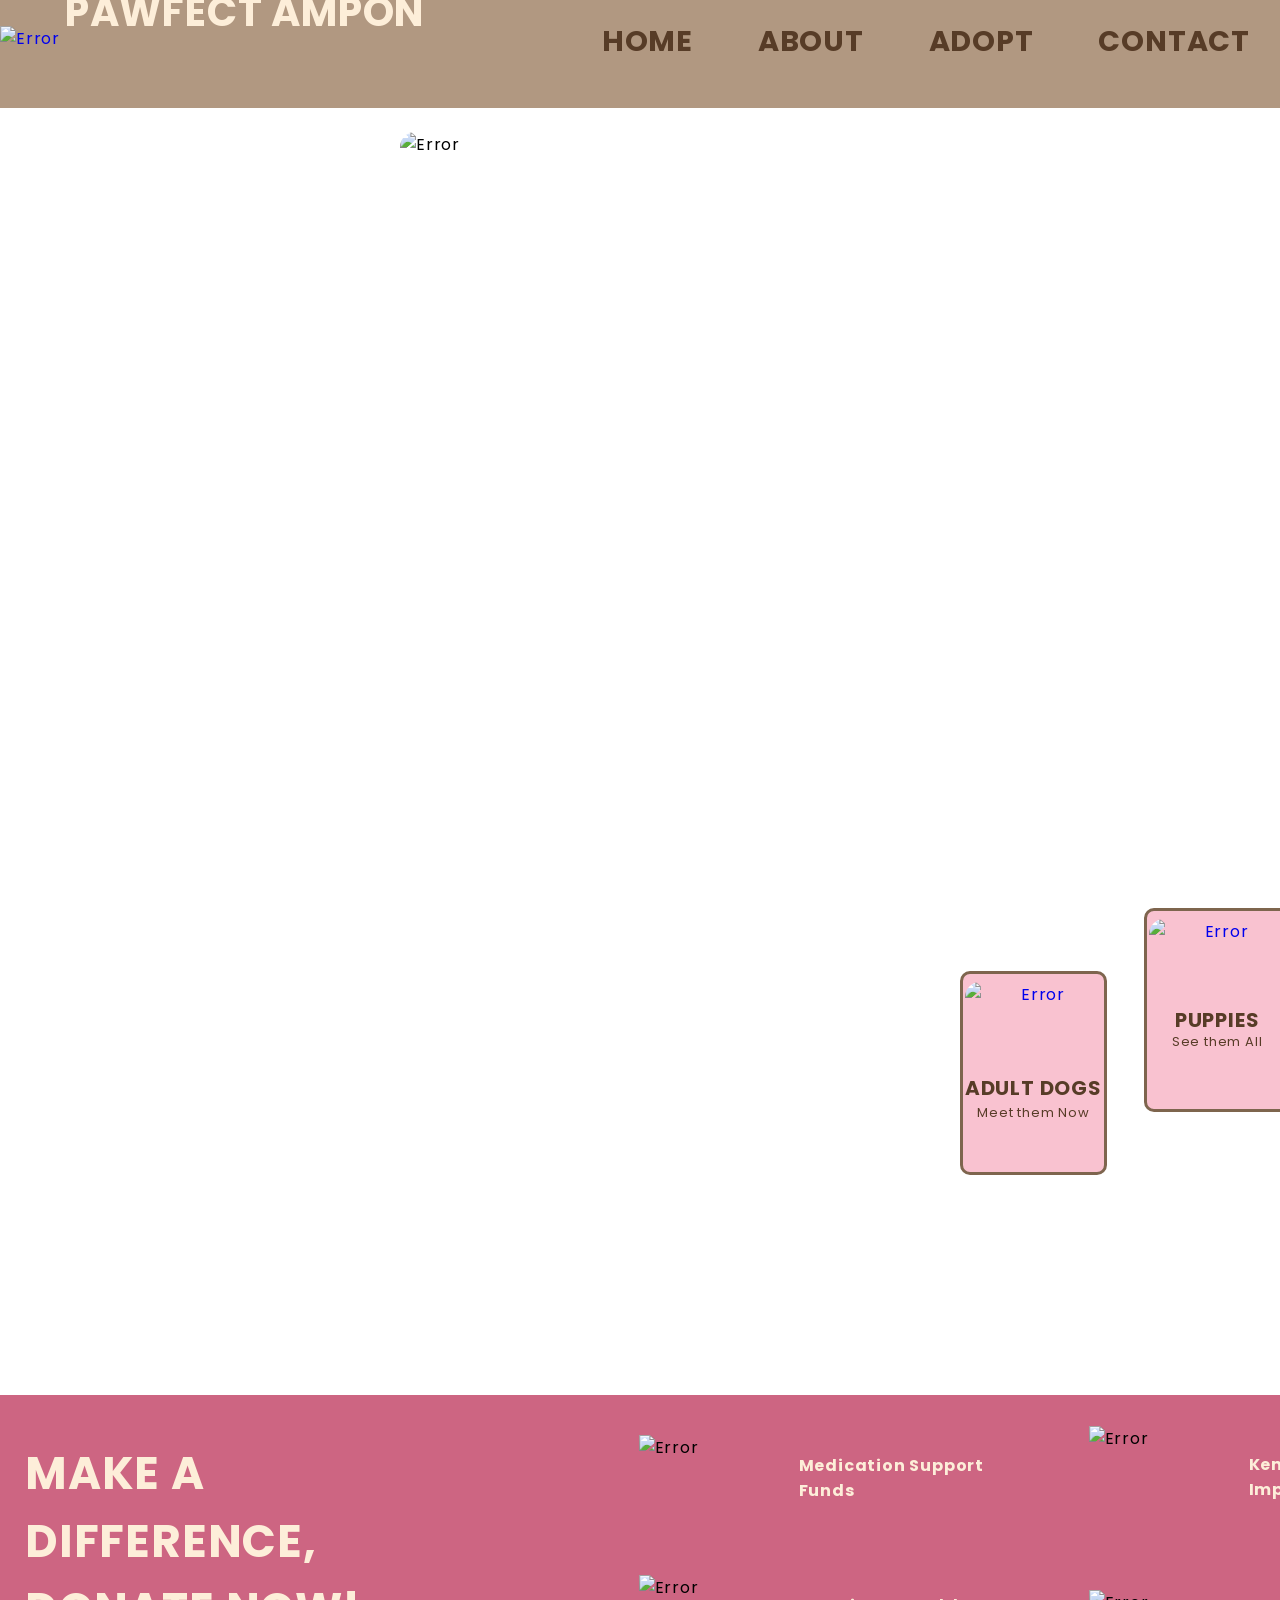
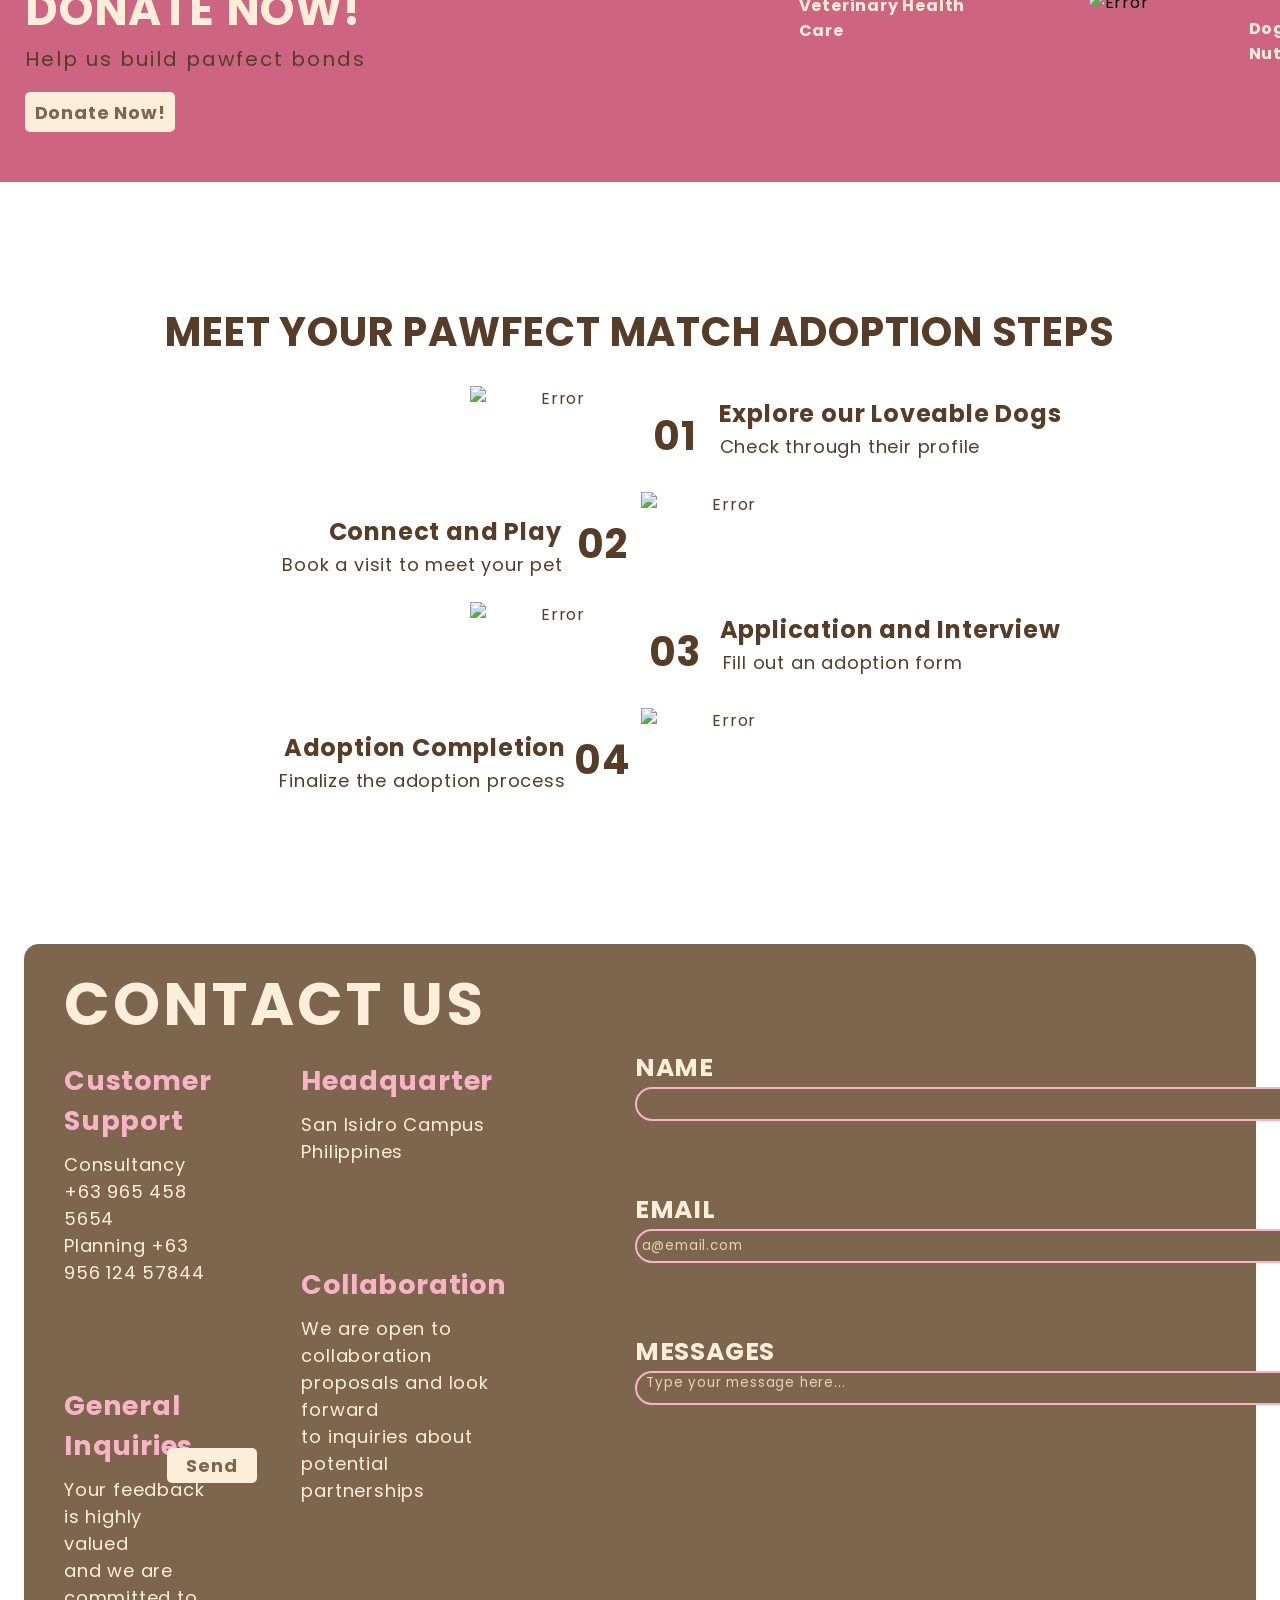
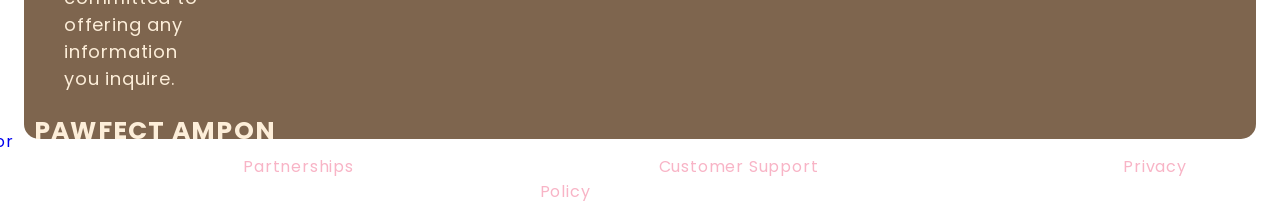
==== index.html @ 4a147b2e "Update and rename home.html to index.html" ====
<!DOCTYPE html>
<html lang="en">
<head>
    <meta charset="UTF-8">
    <meta name="viewport" content="width=device-width, initial-scale=1.0">
    <title>Pawfect Ampon</title>
    <link rel="stylesheet" href="styles.css">
    <link rel="preconnect" href="https://fonts.googleapis.com">
    <link rel="preconnect" href="https://fonts.gstatic.com" crossorigin>
    <link href="https://fonts.googleapis.com/css2?family=Poppins:ital,wght@0,100;0,200;0,300;0,400;0,500;0,600;0,700;0,800;0,900;1,100;1,200;1,300;1,400;1,500;1,600;1,700;1,800;1,900&display=swap" rel="stylesheet">
</head>
    <body>
        <header id="header">
            <a href="#header">
                <img src="logo.png" width="110px" height="60px" alt="Error" alt="Website Logo">
                <h1>PAWFECT AMPON</h1>
              </a>
            <nav>
                <a href="#header" class="nhome">HOME</a>
                <a href="about.html" class="nabout">ABOUT</a>
                <a href="adopt.html" class="nadopt">ADOPT</a>
                <div class="dropdown-content" id="dropdownAdoptMenu">
                    <a href="adopt.html#header" class="a-adult">Adult Dogs</a>
                    <hr>
                    <a href="adopt.html#puppies" class="a-puppies">Puppies</a>
                </div>
                <a href="#contact" class="ncon">CONTACT</a>
            </nav>
        </header>
        <main>
            <section class="home" id="home">
                <img src="2 pup.jpg" width="1050vw" height="600vh" alt="Error">
                <div class="discover">
                    <img src="bone-removebg-preview.png" width="110px" height="70px" alt="Error">
                    <p class="top"> Discover your <br> pawfect companion!</p>
                    <p class="mid">SAY HELLO <br> TO OUR ADORABLE <br> PAWFECT RESIDENTS!</p>
                    <button onclick="document.getElementById('dropdownMenu').classList.toggle('show')">ADOPT NOW!</button>
                    <div class="dropdown-content" id="dropdownMenu">
                        <a href="adopt.html#header" class="a-adult">Adult Dogs</a>
                        <hr>
                        <a href="adopt.html#puppies" class="a-puppies">Puppies</a>
                    </div>
                </div>
                <div class="hoptions">
                    <a href="adopt.html#header">
                    <div class="option1">
                            <img src="2-removebg-preview.png" width="140px" height="90px" alt="Error">
                            <p class="title">ADULT DOGS</p>
                            <p class="desc">Meet them Now</p>
                        </a>
                        
                    </div>
                    <a href="adopt.html#puppies">
                        <div class="option2">
                            <img src="3-removebg-preview.png" width="140px" height="90px" alt="Error">
                            <p class="title">PUPPIES</p>
                            <p class="desc">See them All</p>
                        </div>
                    </a>
                </div>
                <div class="donations">
                    <div class="d-text">
                        <h1>MAKE A DIFFERENCE, <br> DONATE NOW!</h1>
                        <p>Help us build pawfect bonds</p>
                        <a href="donationForm.html">
                            <button>Donate Now!</button>
                        </a>
                    </div>
                    <div class="d-img">
                        <div class="med">
                            <img src="medicine.jpg" width="150vw" height="90vh" alt="Error">
                            <p>Medication Support <br> Funds</p>
                        </div>
                        <div class="vet">
                            <img src="vet.jpg" width="150vw" height="90vh" alt="Error">
                            <p>Veterinary Health <br> Care</p>
                        </div>
                        <div class="kennel">
                            <img src="kulongtalaga.jpg" width="150vw" height="90vh" alt="Error">
                            <p>Kennel Improvement</p>
                        </div>
                        <div class="dogfood">
                            <img src="dogfood.jpg" width="150vw" height="90vh" alt="Error">
                            <p>Dog Food Nutrition</p>
                        </div>
                        
                    </div>
                </div>
                <div class="steps">
                    <h1>MEET YOUR PAWFECT MATCH ADOPTION STEPS</h1>
                    <div class="step-1">
                        <img src="meet.jpg" width="170vw" height="110vh" alt="Error">
                        <h1>01</h1>
                        <h2>Explore our Loveable Dogs</h2>
                        <p>Check through their profile</p>
                    </div>
                    <div class="step-2">
                        <img src="care.jpg" width="170vw" height="110vh" alt="Error">
                        <h1>02</h1>
                        <h2>Connect and Play</h2>
                        <p>Book a visit to meet your pet</p>
                    </div>
                    <div class="step-3">
                        <img src="parent.jpg" width="170vw" height="110vh" alt="Error">
                        <h1>03</h1>
                        <h2>Application and Interview</h2>
                        <p>Fill out an adoption form</p>
                    </div>
                    <div class="step-4">
                        <img src="girl.jpg" width="170vw" height="110vh" alt="Error">
                        <h1>04</h1>
                        <h2>Adoption Completion</h2>
                        <p>Finalize the adoption process</p>
                    </div>
                </div>
                
            </section>
        </main>
        <section class="contacts">
            <h1>CONTACT US</h1>
            <div class="contact" id="contact">
                <div class="c-text">
                    <div class="column1">
                        <div class="c-support">
                            <h2>Customer Support</h2>
                            <p>Consultancy +63 965 458 5654
                                <br>
                                Planning +63 956 124 57844
                            </p>
                        </div>
                        <div class="g-inquiries">
                            <h2>General Inquiries</h2>
                            <p>Your feedback is highly valued <br> and  we are committed to <br> offering any information <br> you inquire.</p>
                        </div>
                    </div>
                    <div class="column2">
                        <div class="hq">
                            <h2>Headquarter</h2>
                            <p>San Isidro Campus <br> Philippines</p>
                        </div>
                        <div class="collab">
                            <h2>Collaboration</h2>
                            <p>We are open to collaboration <br> proposals and look forward <br> to inquiries about potential <br> partnerships</p>
                        </div>
                    </div>
                    
                </div>
                <div class="textbox" method="POST">
                    <form action="#header">
                        <input type="hidden" name="access_key" value="YOUR_ACCESS_KEY_HERE">
                        <label for="name">NAME</label>
                        <br>
                        <input type="text" size="67" id="name" maxlength="50">
                        <br>
                        <label for="email">EMAIL</label>
                        <br>
                        <input type="email" size="67" placeholder=" a@email.com" id="email">
                        <br>
                        <label for="messages">MESSAGES</label>
                        <br>
                        <textarea cols="70" id="messages" placeholder="  Type your message here..."></textarea>
                        <button onclick="alert('Thank you for submitting your response.')">Send</button>
                    </form>
                </div>
            </div>
            <footer>
                <a href="#header">
                    <img src="logo.png" width="110px" height="60px" alt="Error" alt="Error">
                    <h1>PAWFECT AMPON</h1>
                </a>
                <hr>
                <span>Partnerships</span>
                <span>Customer Support</span>
                <span>Privacy Policy</span>
            </footer>
        </section>
        <script src="script.js" type="text/javascript"></script>
    </body>
</html>
---- styles.css ----
*{
    margin: 0;
    padding: 0;
    font-family: 'Poppins', sans-serif;
    letter-spacing: .05rem;
}
body{
    background-image: url('bg.png');
    background-repeat: no-repeat;
    background-size: cover;
    background-attachment: fixed;
}
header {
    background-color: #B19881;
    width: 100%;
    height: 12vh;
    img{
        position: relative;
        margin-top: 15px;
    }
    img:hover{
        cursor: pointer;
    }
    h1{
        display: inline-block;
        position: relative;
        top: -18px;
        color: #FDEED9;
        font-weight: 700;

        font-size: 2.5rem;
    }
    a{
        text-decoration: none;
    }
    nav {
        float: right;
        margin-top: 20px;
        a{
            text-decoration: none;
            color: #573C27;
            font-weight: 700;
            padding: 0 30px;
           font-size: 1.8rem;
           &:hover{
            color: #f9e5ca;
            transition: .2s;

           } 
        }
    }
    &:hover a {
        cursor: pointer;
    }
}
.dropdown-content {
    display: none;
    position: absolute;
    background-color: #7E654E;
    color: #FDEED9;
    border-radius: 20px;
    z-index: 1;
    width: 190px;
    height: auto;
    text-align: center;
    right: 7%;
    transform: translateX(-50%);
    hr{
        border: 1px solid #FDEED9;
    }

}

nav .dropdown-content a {
    color: #FDEED9;
    padding: 8px 12px;
    text-decoration: none;
    display: block;
    font-weight: bold;
    font-size: 20px;
    
}

nav .dropdown-content .a-adult:hover {
    background-color: #B19881;
    border-top-left-radius: 20px;
    border-top-right-radius: 20px;
}
nav .dropdown-content .a-puppies:hover {
    background-color: #B19881;
    border-bottom-left-radius: 20px;
    border-bottom-right-radius: 20px;
} 

nav .show {
    display: block; /* Show the dropdown when the "show" class is added */
}
.discover{
    display: inline-block;
    position: relative;
    top: -9.5em;
    right: 60em;
    background-color: #f8b4c6;
    width: 23vw;
    height: 60vh;
    border-radius: 10px;
    border:2px solid #573C27;
    img{
        position: relative;
        top: 1%;
        left: 1.5%;
    }
    .top{
        text-align: justify;
        position: relative;
        left: 5em ;
        top: -3.5em;
        font-size: 20px;
        font-weight: bold;
        color: #573C27;
    }
    .mid{
        text-align: justify;
        position: relative;
        left: 1em;
        top: .3em;
        font-size: 25px;
        font-weight: bold;
        color: #FDEED9;
    }
    button{
        margin: 70px 0 0 25px;
        padding: 6px 20px;
        font-size: 15px;
        font-weight: bold;
        background-color: #B19881;
        box-shadow: 1px 4px #573C27;
        border-radius: 20px;
        border: none;
        color: #573C27;
        &:hover{
            cursor: pointer;
            color: #CD6582;
            background-color: #f9e5ca;
            box-shadow: 1px 4px #573C27;
            transition: .2s;

        }
    }

}
.discover .dropdown-content {
    display: none;
    position: absolute;
    background-color: #7E654E;
    color: #FDEED9;
    border-radius: 20px;
    z-index: 1;
    margin-top: 1.5%;
    width: 150px;
    height: auto;
    text-align: center;
    left: 28.3%; /* Center the dropdown relative to the button */
    transform: translateX(-50%);
    hr{
        border: 1px solid #FDEED9;
    }
}
.discover .dropdown-content a {
    color: #FDEED9;
    padding: 12px 16px;
    text-decoration: none;
    display: block;
    font-weight: bold;
}

.discover .dropdown-content .a-adult:hover {
    background-color: #B19881;
    border-top-left-radius: 20px;
    border-top-right-radius: 20px;
}
.discover .dropdown-content .a-puppies:hover {
    background-color: #B19881;
    border-bottom-left-radius: 20px;
    border-bottom-right-radius: 20px;
}

.discover .show {
    display: block;
}
.home{
    img{
        display: inline-block;
        position: relative;
        right: -400px;
        margin-top: 1.5em;
        border-radius: 15px;
    }
}
.hoptions{
    a {
        text-decoration: none;
    }
.option1{
    position: relative;
    display: inline-block;
    top: -20em;
    left: 60em;
    width: 11vw;
    height: 22vh;
    background-color: #f8b4c6cf;
    border: 3.2px solid #7E654E;
    border-radius: 10px;
    text-align: center;
    img{
        position: relative;
        top: -1em;
        left: .1em;
    }
    .title{
        color: #573C27;
        font-weight: 700;
        font-size: 20px;
        position: inherit;
        top: -1em;
        margin-top: -15px;
    }
    .desc{
        color: #573C27;
        font-size: 13px;
        position: inherit;
        top: -1.8em;
    }
}
.option2{
    position: relative;
    display: inline-block;
    top: -23em;
    left: 62em;
    width: 11vw;
    height: 22vh;
    background-color: #f8b4c6cf;
    border: 3.2px solid #7E654E;
    border-radius: 10px;
    text-align: center;
    img{
        position: relative;
        top: -1em;
        left: .1em;
    }
    .title{
        color: #573C27;
        font-weight: 700;
        font-size: 20px;
        position: inherit;
        top: -1em;
    }
    .desc{
        color: #573C27;
        font-size: 13px;
        position: inherit;
        top: -1.8em;
    }
}
.option1:hover,
    .option2:hover,
    .option1 img:hover,
    .option2 img:hover,
    .option1 .title:hover,
    .option2 .title:hover,
    .option1 .desc:hover,
    .option2 .desc:hover {
        transform: scale(1.1);
        transition: .5s;
        cursor: pointer;
    }
}

.donations{
    background-color: #CD6582;
    display: flex;
    margin-top: -100px;
    height: 43vh;
    column-gap: 10em;
    .d-text{
        margin: 45px 0px 0 25px;
        h1{
            font-size: 45px;
            color: #FDEED9;
        }
        p{
            font-size: 20px;
            color: #573C27;
            letter-spacing: .1em;
        }
    }
    button{
        margin-top: 1em;
        width: 150px;
        height: 40px;
        border-radius: 5px;
        border: none;
        background-color: #FDEED9;
        color: #7E654E;
        font-weight: bold;
        font-size: 18px;
        &:hover{
            color: #7E654E;
            cursor: pointer;
            width: 180px;
            transition: .3s ease-in-out;    
        }
    }
    .d-img{
        .med{
            img{
                border-radius: 0;
                position: relative  ;
                right: 1em;
                top: 1em;
            }
            p{
                position: relative;
                top: -3.5em;
                left: 9em;
                color: #FDEED9;
                font-weight: bold;
            }
           
        }
        .vet{
            margin-top: -24px;

            img{
                border-radius: 0;
                position: relative  ;
                right: 1em;
                top: 1em;
            }
            p{
                position: relative;
                top: -3.5em;
                left: 9em;
                color: #FDEED9;
                font-weight: bold;
            }
           
        }
        .kennel{
            margin: -313px 0 0 450px;
            img{
                border-radius: 0;
                position: relative  ;
                right: 1em;
                top: 1em;
            }
            p{
                position: relative;
                top: -3em;
                left: 9em;
                color: #FDEED9;
                font-weight: bold;
            }
           
        }
        .dogfood{
            margin: 0 0 0 450px;
            img{
                border-radius: 0;
                position: relative  ;
                right: 1em;
                top: 1em;
            }
            p{
                position: relative;
                top: -3em;
                left: 9em;
                color: #FDEED9;
                font-weight: bold;
            }
           
        }
    }
}
.steps{
    margin-top: 120px;
    text-align: center;
    display: flex;
    flex-direction: column;
    color: #573C27;
    h1{
        font-size: 40px;
    }
    .step-1{
        margin-left: 150px;

        img{
            position: relative;
            right: 10em;
            border-radius: 0;
        }
        h1{
            margin: -90px 0 0 -80px ;
        }
        h2{
            margin: -70px 0 0 350px ;
        }
        p{
            margin: 2px 0 0 270px ;
            font-size: 18px;
        }
        
    }.step-2{
        margin-left: 150px;

        img{
            position: relative;
            left: .7em;
            top: .5em;
            border-radius: 0;
        }
        h1{
            margin: -80px 225px 0 0 ;
        }
        h2{
            margin: -60px 540px 0 0 ;
        }
        p{
            margin: 2px 585px 0 0 ;
            font-size: 18px;
        }
    }
    .step-3{
        margin-left: 150px;

        img{
            position: relative;
            right: 10em;
            border-radius: 0;
        }
        h1{
            margin: -90px 0 0 -80px ;
        }
        h2{
            margin: -70px 0 0 350px ;
        }
        p{
            margin: 2px 0 0 255px ;
            font-size: 18px;
        }
        
    }.step-4{
        margin-left: 150px;

        img{
            position: relative;
            left: .7em;
            top: .5em;
            border-radius: 0;
        }
        h1{
            margin: -80px 225px 0 0 ;
        }
        h2{
            margin: -60px 580px 0 0 ;
        }
        p{
            margin: 2px 585px 0 0 ;
            font-size: 18px;
        }
    }

    
}
.contacts{
    margin: 150px auto 50px;
    width: 90vw;
    height: 85vh;
    background-color: #7E654E;
    border-radius: 15px;
    padding: 15px 40px;
    h1{
        color: #FDEED9;
        font-size: 60px;
        letter-spacing: .05em;

    }
    .contact{
        display: flex;
        column-gap: 8em;
    }
    .c-text{
        margin-top: 12px;
        display: flex;
        column-gap: 5em ;
        font-size: 18px;
        h2{
            color: #F8B4C6;
        }
        p{
            margin-top: 10px;
            color: #FDEED9;
        }
    }
    .g-inquiries, .collab{
        margin-top: 100px;
    }
    .textbox{
        input{
            height: 30px ; 
            border: 2px solid #F8B4C6;
            border-radius: 20px;
            background-color: #7E654E;
           margin-bottom: 70px;
           &:focus{
                border-color:2px solid #F8B4C6;
                outline: none; 
                background-color: #7E654E;
                color: #FDEED9;
           }
           &::placeholder {
            color: #FDEED9; 
            opacity: .8;  
          }
        }
        textarea{
            height: 30px ; 
            border: 2px solid #F8B4C6;
            border-radius: 20px;
            background-color: #7E654E;
            &:focus{
                border-color:2px solid #F8B4C6;
                outline: none; 
                background-color: #7E654E;
                color: #FDEED9;
           }
           &::placeholder {
            color: #FDEED9; 
            opacity: .8;  
          }
        }
        
        label{
            color: #FDEED9;
            font-weight: bold;
            font-size: 25px;
        }
        button{
            position: relative;
            top: 2em;
            right: 26em;
            width: 90px;
            height: 35px;
            border-radius: 5px;
            border: none;
            background-color: #FDEED9;
            color: #7E654E;
            font-weight: bold;
            font-size: 18px;
            &:hover{
                color: #FDEED9;
                background-color: #f6a4ba;
                transition: .2s;
                cursor: pointer;
            }

        }
    }
    footer{
        text-align: center;
        margin-top: 5px;
        img{
            position: relative;
            top: 2em;
            right:41em;
        }
        h1{
            margin: -10px 0 0 -970px;
            font-size: 25px;
        }
        hr{
            color: white;
            border: 2px solid white;
        }
        span{
            margin: 0 auto;
            padding: 0 150px;
            color: #F8B4C6;
        }
        a{
            text-decoration: none;
        }
    }
}
.habout{
    margin-top: 40px;
    width: 100%;
    height: 13vh;
    background-color: #7E654E;
    h1{
        text-align: center;
        color: #FDEED9;
        padding: .01em;
        font-size: 60px;
    }
    
}
.acontent{
    display: flex;
    gap: 2em;
    margin: 40px 20px;
    .vismis{
        display: flex;
        gap: 2em;
        text-align: center;
        color: #573C27;
        .mission{
            background-color: #f8b4c696;
            width: 20vw;
            height: 60vh;
            border-radius: 15px;
            margin-top: 180px;
            h1{
                font-size: 30px;
                margin: 90px 0 30px;
            }
            

        }
        .vision{
            background-color: #f8b4c696;
            width: 20vw;
            height: 60vh;
            border-radius: 15px;
            margin-top: 40px;
            h1{
                font-size: 30px;
                margin: 70px 0 30px;
            }
        }

    }
    .proj{
        background-color: #B19881;
        width: 80vw;
        height: 80vh;
        padding: 30px;
        text-align: justify;
        border-radius: 15px;
        hr{
            background-color: #FDEED9;
            height: 6px;
            margin: 40px auto 0;
            border: none;
            color: #FDEED9;
        }
        .pictures{
            margin: 20px auto;
            img{
                margin: 0 22px;
                border-radius: 100px;
            }
        }
        .names{
            display: flex;
            font-size: 13px;
            text-align: center;
            justify-content: center;
            gap: 3em;
            margin: -20px 0;
            color: #573C27;
        }
    }

}




.adult-section{
    margin: 40px 65px;
    display: flex;
    gap: 18em;
    color: #573C27;
    .adult-left{
        h1{
            font-variant: small-caps;
            font-size: 45px;
        }
        a{
            text-decoration: none;
        }
        button{
        margin: 20px 0 0 ;
        padding: 6px 20px;
        font-size: 15px;
        font-weight: bold;
        background-color: #B19881;
        border: 2px solid #573C27;
        border-radius: 20px;
        color: #573C27;
        &:hover{
            cursor: pointer;
            color: #CD6582;
            background-color: #FDEED9;
            border: 2px solid #CD6582;
            transition: .2s;
        }
        }
    }
    .adult-right{
        .coco{
            h2{
                margin: -100px 0 0 120px;
            }
            p{
                margin: -5px 0 0 120px;
                font-size: 14px;
            }
        }
        .popoy{
            img{
                margin-top: 80px;
            }
            h2{
                margin: -100px 0 0 120px;
            }
            p{
                margin: -5px 0 0 120px;
                font-size: 14px;
            }
        }
        .cleo{
            img{
                margin-top: 80px;
            }
            h2{
                margin: -100px 0 0 120px;
            }
            p{
                margin: -5px 0 0 120px;
                font-size: 14px;
            }
        }
        .bella{
            img{
                margin-top: 60px;
            }
            h2{
                margin: -100px 0 0 120px;
            }
            p{
                margin: -5px 0 0 120px;
                font-size: 14px;
            }
        }
    }
    .prices h2{
        margin: 0 0 113px -100px;
    }
}
.puppies-section{
    margin: 100px 65px 50px;
    display: flex;
    gap: 17em;
    color: #573C27;
    .adult-left{
        h1{
            font-variant: small-caps;
            font-size: 45px;
        }
        button{
        margin: 20px 0 0 ;
        padding: 6px 20px;
        font-size: 15px;
        font-weight: bold;
        background-color: #B19881;
        border: 2px solid #573C27;
        border-radius: 20px;
        color: #573C27;
        &:hover{
            cursor: pointer;
            color: #CD6582;
            background-color: #FDEED9;
            border: 2px solid #CD6582;
            transition: .2s;
        }
        }
    }
    .adult-right{
        .twinkle{
            h2{
                margin: -100px 0 0 120px;
            }
            p{
                margin: -5px 0 0 120px;
                font-size: 14px;
            }
        }
        .snow{
            img{
                margin-top: 80px;
            }
            h2{
                margin: -100px 0 0 120px;
            }
            p{
                margin: -5px 0 0 120px;
                font-size: 14px;
            }
        }
        .mochi{
            img{
                margin-top: 80px;
            }
            h2{
                margin: -100px 0 0 120px;
            }
            p{
                margin: -5px 0 0 120px;
                font-size: 14px;
            }
        }
        .oreo{
            img{
                margin-top: 80px;
            }
            h2{
                margin: -100px 0 0 120px;
            }
            p{
                margin: -5px 0 0 120px;
                font-size: 14px;
            }
        }
    }
    .prices h2{
        margin: 0 0 113px -100px;
    }
}

 .aform-container{
    margin: 50px auto;
    background-color: #7e654ea0;
    width: 80%;
    height: 90vh;
    border-radius: 18px;
    h1{
        font-size: 45px;
        text-align: center;
        padding-top: 25px;
        color: #FDEED9;
        letter-spacing: .1em;
    }
}
.aform-container {
    form {
        margin: 0 auto;
      color: #FDEED9;
      display: flex;
      padding: 0 50px;
      gap: 8em;
    }
    label {
      font-weight: bold;
    }
    .minus-label {
      margin-left: 10px;
    }
    input, select {
      border: 1px solid #FDEED9;
      background-color: #7e654ea0;
      color: #FDEED9;
    }
    textarea{
        border: 1px solid #FDEED9;
      background-color: #7e654ea0;
      color: #FDEED9;
      height: auto;
    }
    input:focus,
    textarea:focus {
      border: 1px solid #FDEED9;
      outline: none;
    }
    input::placeholder {
      color: #FDEED9;
    }
    input,
    select {
      margin-bottom: 20px;
    }
    .radio-group {
      display: flex;
      align-items: center;
      margin-bottom: 10px;
    }
    .radio-group input[type="radio"] {
        appearance: none; /* Removes the default browser style */
        width: 15px;
        height: 15px;
        border: 2px solid #FDEED9; /* Default border color */
        border-radius: 50%; /* Makes the radio button circular */
        outline: none;
        cursor: pointer;
        transition: border-color 0.3s, background-color 0.3s;
      }
      
      .radio-group input[type="radio"]:checked {
        border-color: #7E654E; /* Changes the border color when clicked */
        background-color: #FDEED9; /* Changes background color when clicked */
      }
    
      
    .minus {
      margin: 0;
      padding: 0;
    }
    button{
        position: relative;
        top: .5em;
        right: .1em;
        width: 80px;
        height: 30px;
        border-radius: 5px;
        border: none;
        background-color: #FDEED9;
        color: #7E654E;
        font-weight: bold;
        font-size: 16px;
        &:hover{
            color: #FDEED9;
            background-color: #7E654E;
            transition: .2s;
            cursor: pointer;
        }

    }
    hr{
        border: 1px solid #FDEED9;
        margin: 3em 2em 0;
        width: 94%;
    }
    p{
        text-align: center;
        padding-top: 1em;
        color: #FDEED9;
        font-weight: bold;
        font-size: 20px;
    }
  }

  .dform-container{
    margin: 50px auto;
    background-color: #f8b4c6a7;
    width: 80%;
    height: 85vh;
    border-radius: 18px;
    h1{
        font-size: 45px;
        text-align: center;
        padding-top: 25px;
        color: #573C27  ;
        letter-spacing: .1em;
    }
}
.dform-container {

    form {
        margin: 0 auto;
      color: #573C27;
      display: flex;
      padding: 0 50px;
      gap: 11em;
      p{
        margin: 0 250px 0 0; 
        color: #573C27; 
        font-size: 17px;
        }
    }
    label {
      font-weight: bold;
    }
    .minus-label {
      margin-left: 10px;
    }
    input, select {
      border: 1px solid #7E654E;
      background-color: #f8b4c6a7;
      color: #573C27;
    }
    input:focus,
    textarea:focus {
      border: 1px solid #7E654E;
      outline: none;
    }
    input::placeholder {
      color: #573C27;
    }

    /* Align checkboxes and labels */
    .checkbox-group {
    display: flex;
    align-items: center;
    margin-bottom: 3px; /* Spacing between each option */
    }
  
    input[type="checkbox"] {
    margin-right: 10px; /* Adds space between checkbox and label */
    width: 20px;
    height: 20px;
    }
  
    input[type="checkbox"] {
        /* Default state */
        appearance: none; /* Removes default browser styling */
        width: 15px;
        height: 15px;
        border: 2px solid #7E654E; /* Default border */
        border-radius: 5px; /* Optional: rounded corners */
        background-color: #f8b4c6a7; /* Default background */
        cursor: pointer;
        transition: all 0.2s ease;
      }
      /* Hover effect for the checkbox */
      
      /* When the checkbox is checked */
      input[type="checkbox"]:checked {
        border-color: #7E654E; /* Darker border */
        background-color: #B19881; /* Background color when checked */
        color: #FDEED9; /* Text or icon color if applicable */
      }
    
      #damount::placeholder {
        text-align: right;
      }
   
      
    button{
        position: relative;
        top: .5em;
        right: .1em;
        width: 75px;
        height: 30px;
        border-radius: 5px;
        border: none;
        background-color: #FDEED9;
        color: #7E654E;
        font-weight: bold;
        font-size: 15px;
        &:hover{
            color: #FDEED9;
            background-color: #7E654E;
            transition: .2s;
            cursor: pointer;
        }

    }
    hr{
        border: 2px solid #573C27;
        margin: 3em 2em 0;
        width: 94%;
    }
    a{
        text-decoration: none;
    }
    img{
        position: relative;
        top: .5em;
        left:1em;
    }
    .foot{
        margin: -65px 0 0 -750px;
        font-size: 25px;
    }

  }
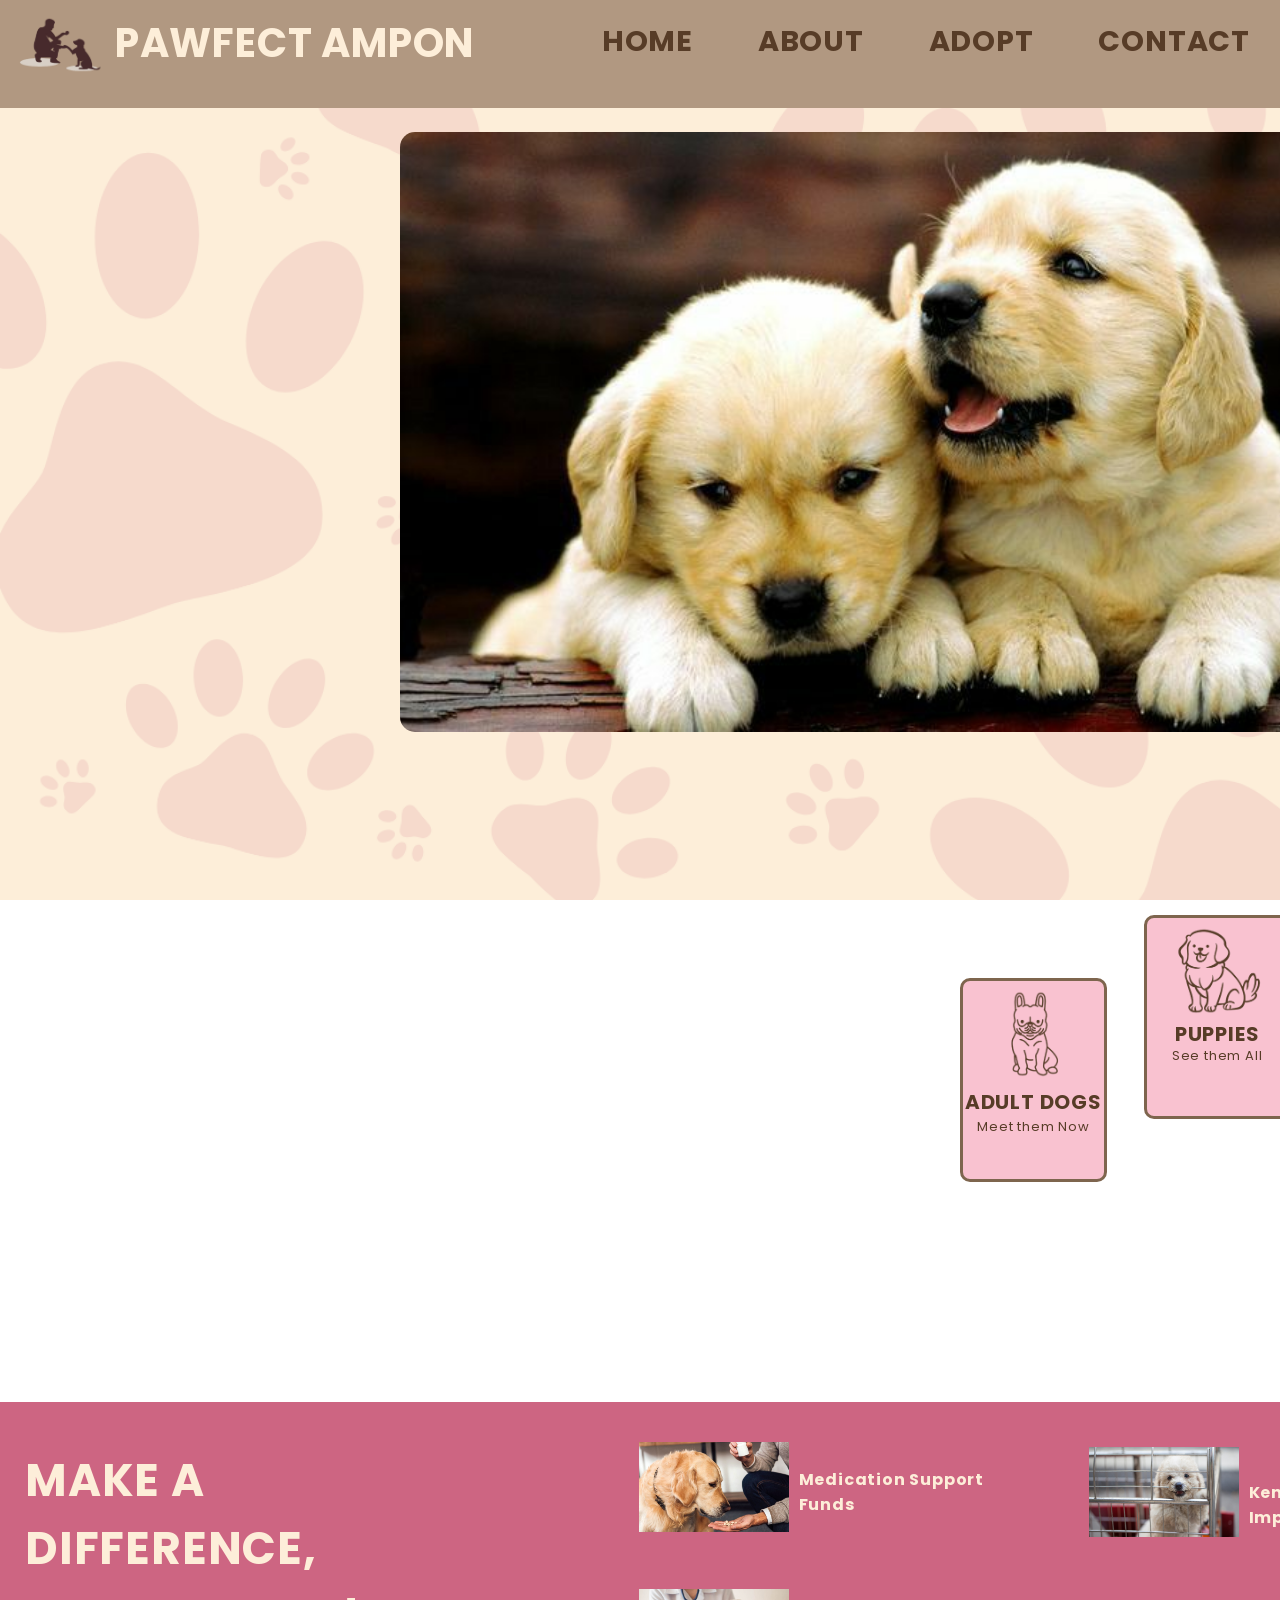
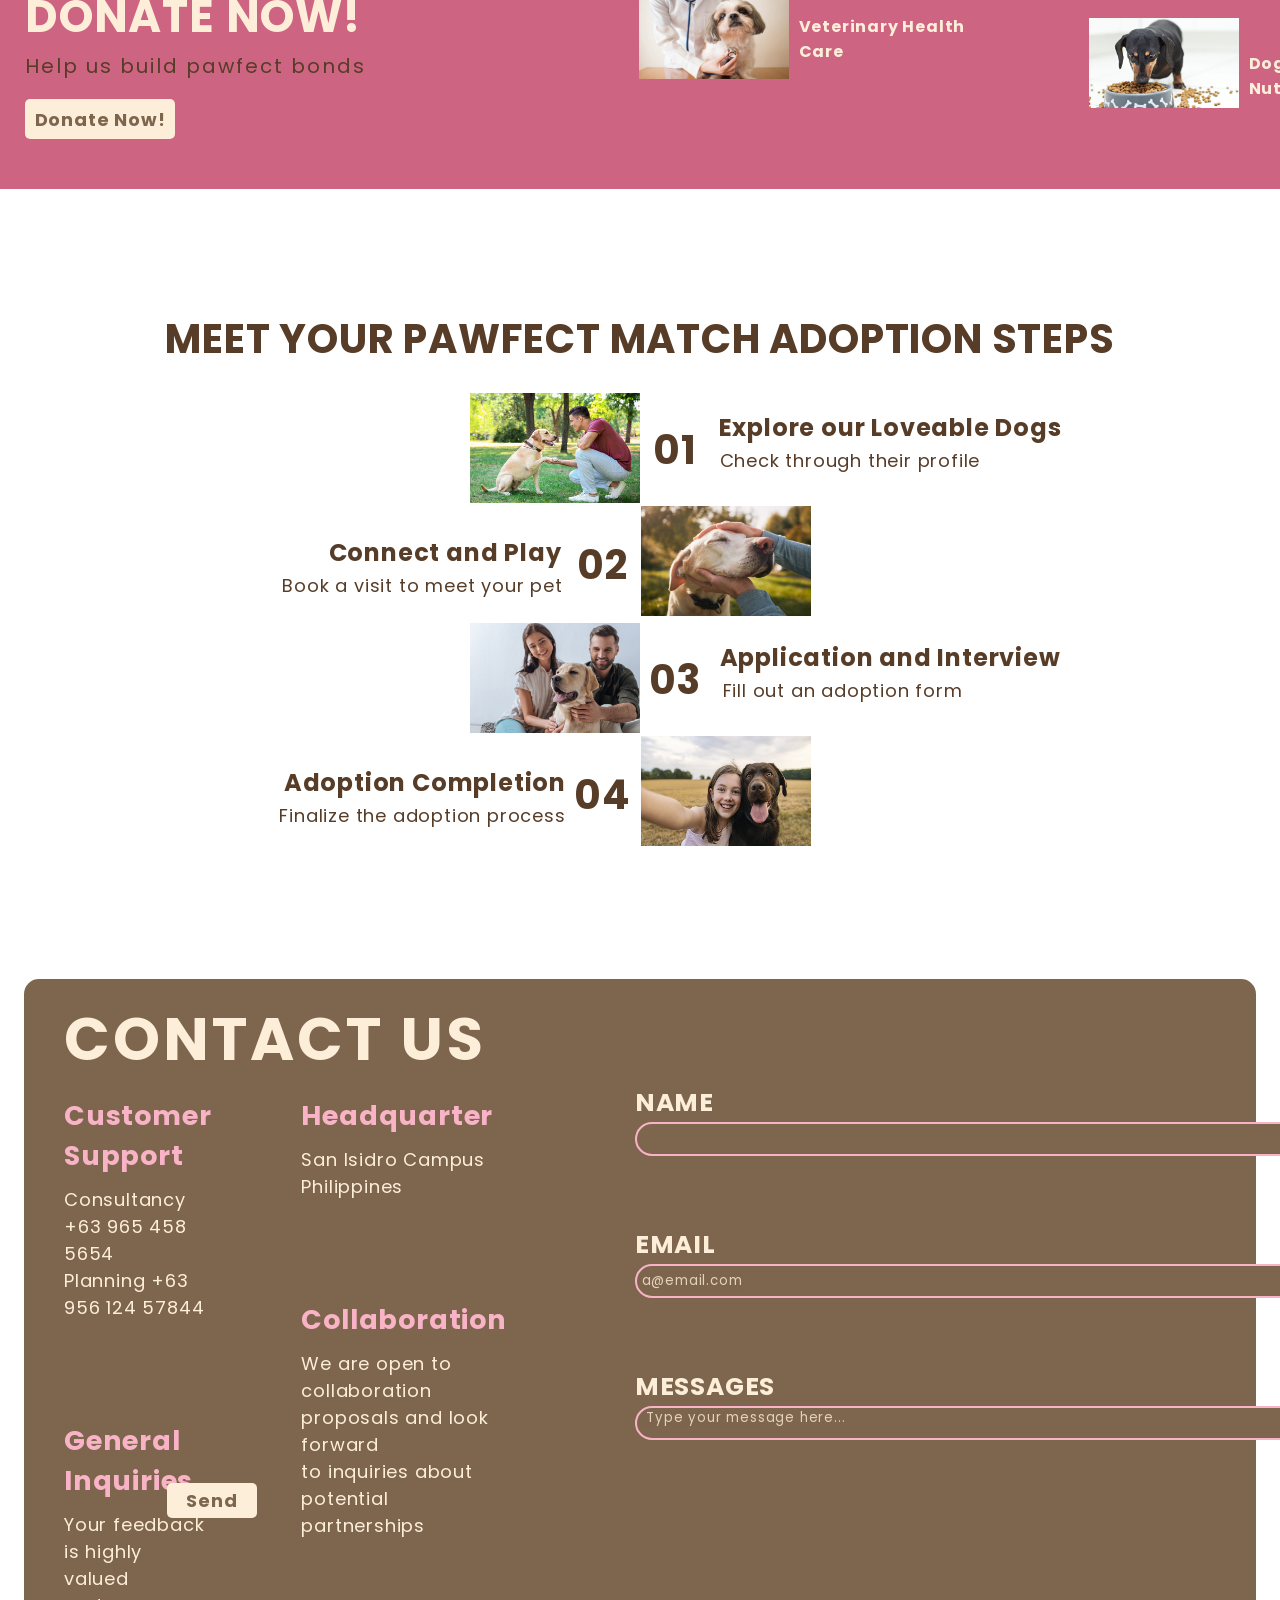
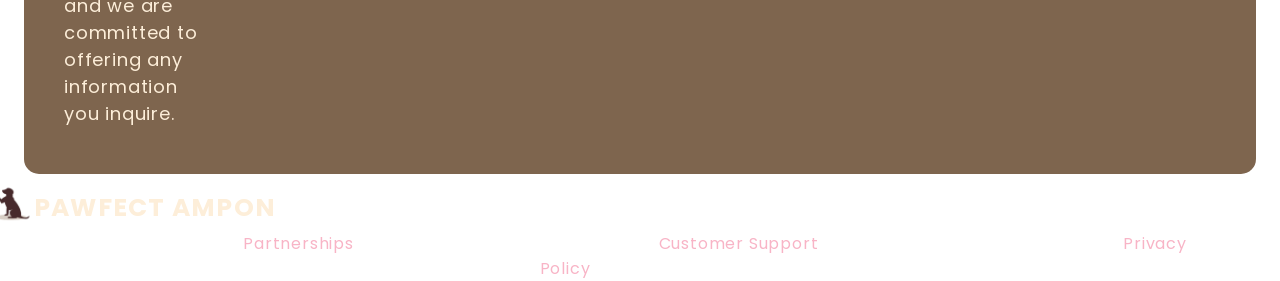
==== commit c2855404: "Update and rename home.html to index.html" ====
--- a/index.html
+++ b/index.html
@@ -146,20 +146,20 @@
                     
                 </div>
                 <div class="textbox" method="POST">
-                    <form action="#header">
-                        <input type="hidden" name="access_key" value="YOUR_ACCESS_KEY_HERE">
+                    <form id="forms">
+                        <input type="hidden" name="access_key" value="YOUR_ACCESS_KEY_HERE" required>
                         <label for="name">NAME</label>
                         <br>
-                        <input type="text" size="67" id="name" maxlength="50">
+                        <input type="text" size="67" id="name" maxlength="50" required>
                         <br>
                         <label for="email">EMAIL</label>
                         <br>
-                        <input type="email" size="67" placeholder=" a@email.com" id="email">
+                        <input type="email" size="67" placeholder=" a@email.com" id="email" required>
                         <br>
                         <label for="messages">MESSAGES</label>
                         <br>
-                        <textarea cols="70" id="messages" placeholder="  Type your message here..."></textarea>
-                        <button onclick="alert('Thank you for submitting your response.')">Send</button>
+                        <textarea cols="70" id="messages" placeholder="  Type your message here..." required></textarea>
+                        <button onclick="submiT(event)">Send</button>
                     </form>
                 </div>
             </div>
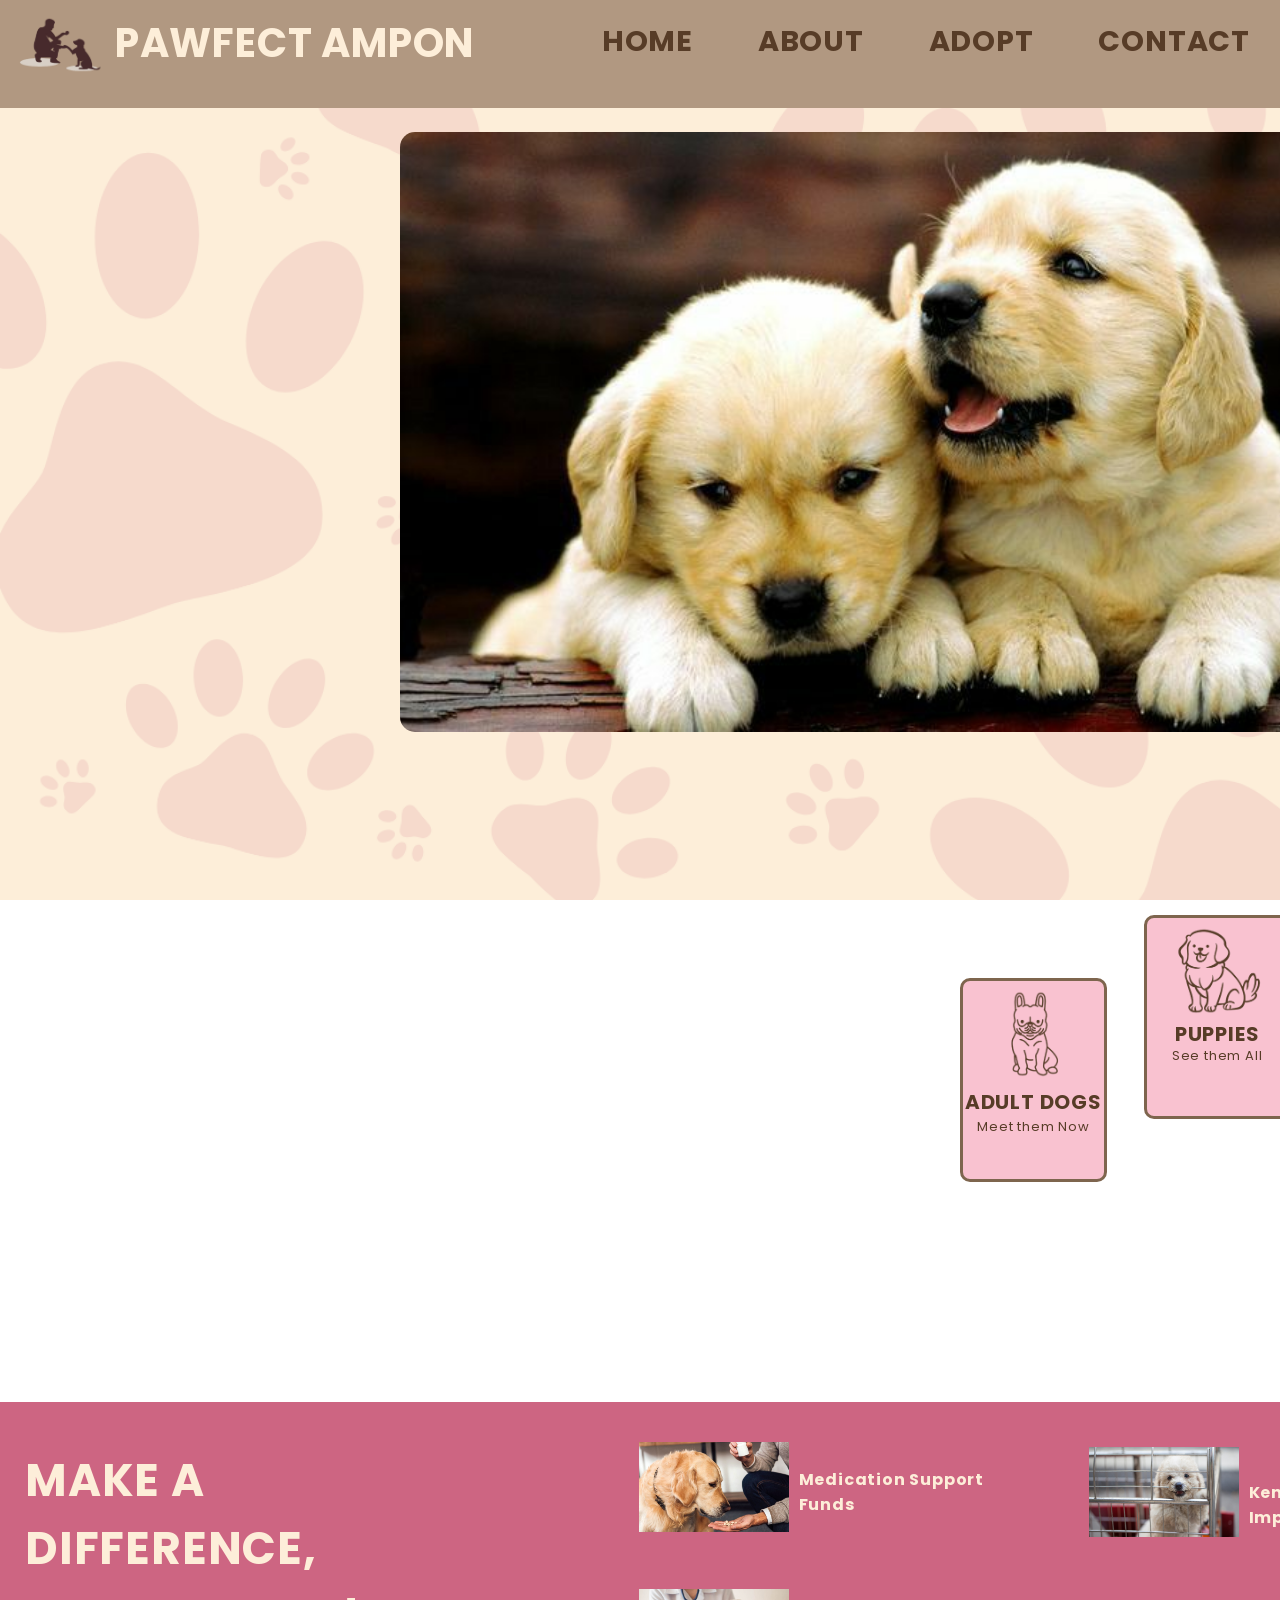
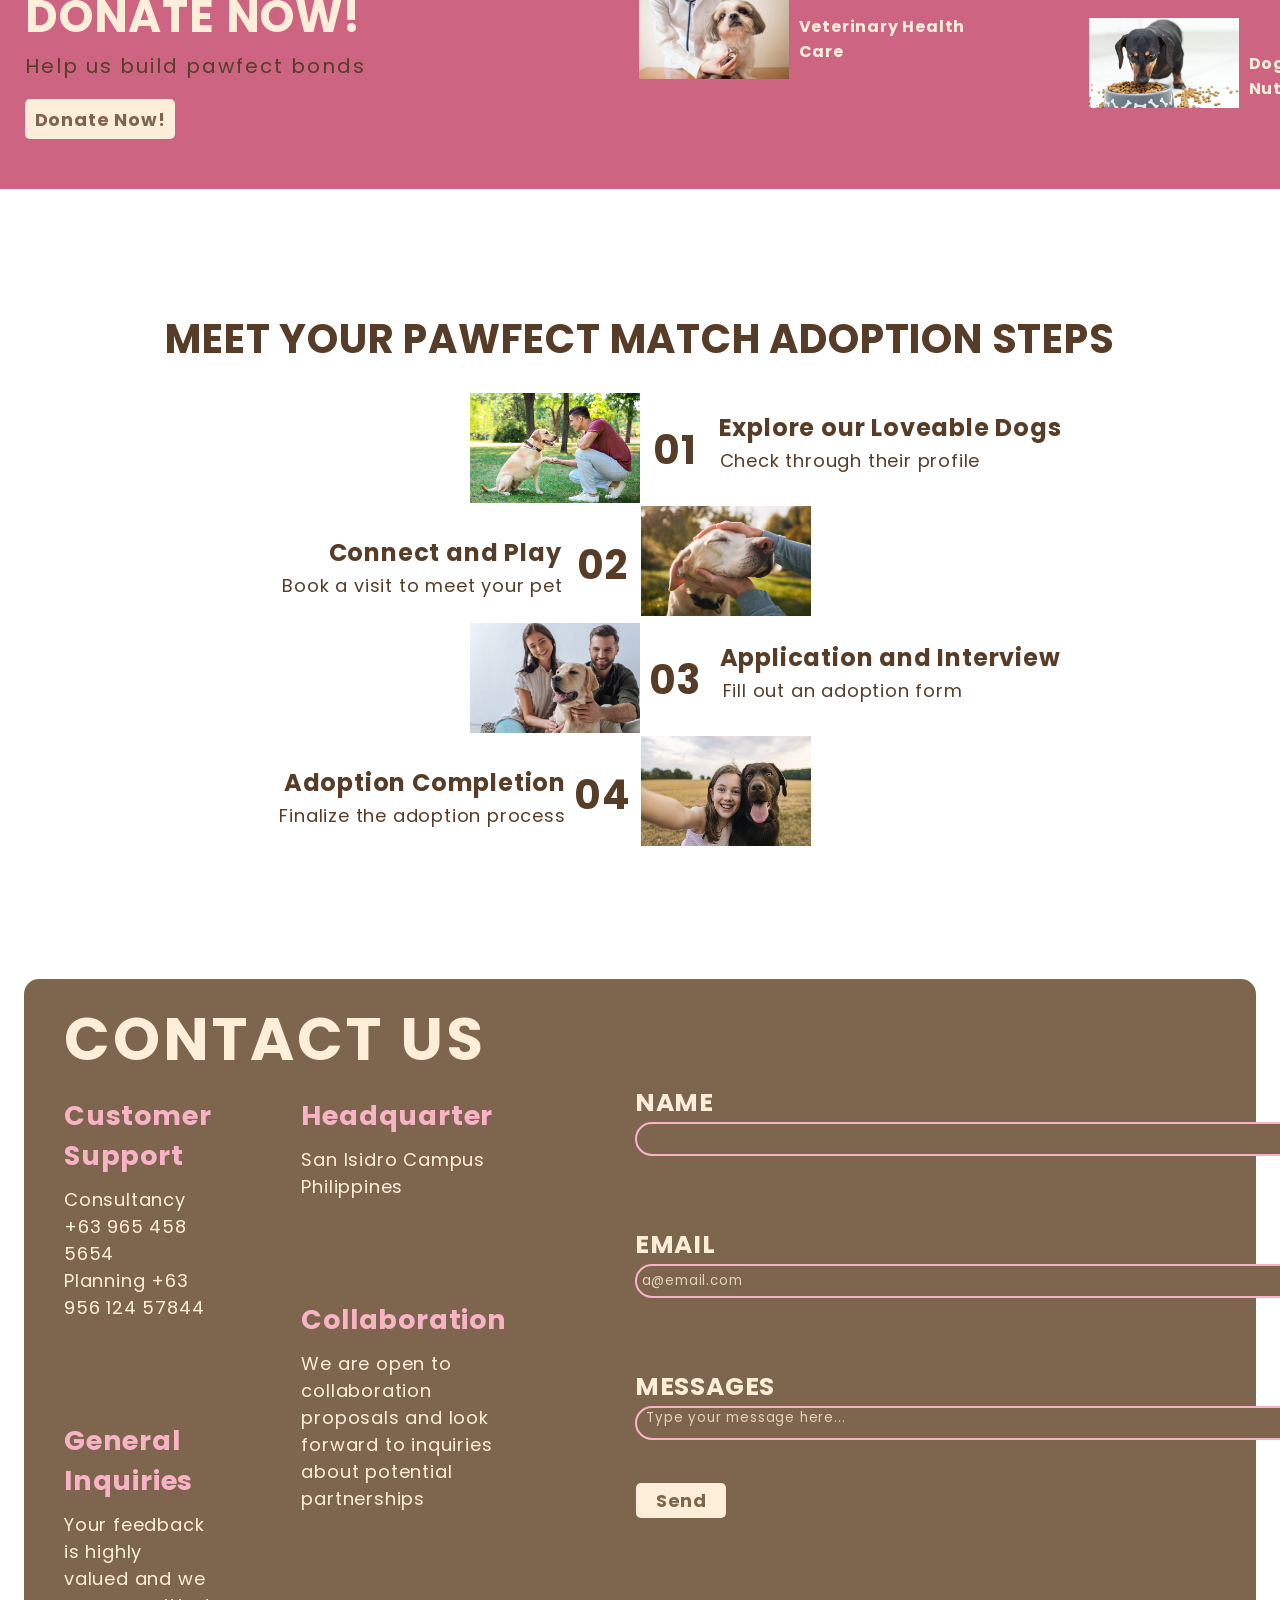
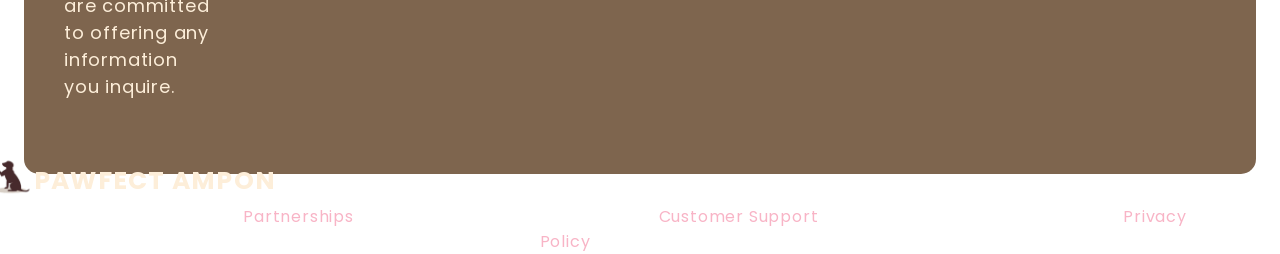
==== commit ea71bbd2: "Create index.html" ====
--- a/index.html
+++ b/index.html
@@ -1,179 +1,183 @@
-<!DOCTYPE html>
-<html lang="en">
-<head>
-    <meta charset="UTF-8">
-    <meta name="viewport" content="width=device-width, initial-scale=1.0">
-    <title>Pawfect Ampon</title>
-    <link rel="stylesheet" href="styles.css">
-    <link rel="preconnect" href="https://fonts.googleapis.com">
-    <link rel="preconnect" href="https://fonts.gstatic.com" crossorigin>
-    <link href="https://fonts.googleapis.com/css2?family=Poppins:ital,wght@0,100;0,200;0,300;0,400;0,500;0,600;0,700;0,800;0,900;1,100;1,200;1,300;1,400;1,500;1,600;1,700;1,800;1,900&display=swap" rel="stylesheet">
-</head>
-    <body>
-        <header id="header">
-            <a href="#header">
-                <img src="logo.png" width="110px" height="60px" alt="Error" alt="Website Logo">
-                <h1>PAWFECT AMPON</h1>
-              </a>
-            <nav>
-                <a href="#header" class="nhome">HOME</a>
-                <a href="about.html" class="nabout">ABOUT</a>
-                <a href="adopt.html" class="nadopt">ADOPT</a>
-                <div class="dropdown-content" id="dropdownAdoptMenu">
-                    <a href="adopt.html#header" class="a-adult">Adult Dogs</a>
-                    <hr>
-                    <a href="adopt.html#puppies" class="a-puppies">Puppies</a>
-                </div>
-                <a href="#contact" class="ncon">CONTACT</a>
-            </nav>
-        </header>
-        <main>
-            <section class="home" id="home">
-                <img src="2 pup.jpg" width="1050vw" height="600vh" alt="Error">
-                <div class="discover">
-                    <img src="bone-removebg-preview.png" width="110px" height="70px" alt="Error">
-                    <p class="top"> Discover your <br> pawfect companion!</p>
-                    <p class="mid">SAY HELLO <br> TO OUR ADORABLE <br> PAWFECT RESIDENTS!</p>
-                    <button onclick="document.getElementById('dropdownMenu').classList.toggle('show')">ADOPT NOW!</button>
-                    <div class="dropdown-content" id="dropdownMenu">
-                        <a href="adopt.html#header" class="a-adult">Adult Dogs</a>
-                        <hr>
-                        <a href="adopt.html#puppies" class="a-puppies">Puppies</a>
-                    </div>
-                </div>
-                <div class="hoptions">
-                    <a href="adopt.html#header">
-                    <div class="option1">
-                            <img src="2-removebg-preview.png" width="140px" height="90px" alt="Error">
-                            <p class="title">ADULT DOGS</p>
-                            <p class="desc">Meet them Now</p>
-                        </a>
-                        
-                    </div>
-                    <a href="adopt.html#puppies">
-                        <div class="option2">
-                            <img src="3-removebg-preview.png" width="140px" height="90px" alt="Error">
-                            <p class="title">PUPPIES</p>
-                            <p class="desc">See them All</p>
-                        </div>
-                    </a>
-                </div>
-                <div class="donations">
-                    <div class="d-text">
-                        <h1>MAKE A DIFFERENCE, <br> DONATE NOW!</h1>
-                        <p>Help us build pawfect bonds</p>
-                        <a href="donationForm.html">
-                            <button>Donate Now!</button>
-                        </a>
-                    </div>
-                    <div class="d-img">
-                        <div class="med">
-                            <img src="medicine.jpg" width="150vw" height="90vh" alt="Error">
-                            <p>Medication Support <br> Funds</p>
-                        </div>
-                        <div class="vet">
-                            <img src="vet.jpg" width="150vw" height="90vh" alt="Error">
-                            <p>Veterinary Health <br> Care</p>
-                        </div>
-                        <div class="kennel">
-                            <img src="kulongtalaga.jpg" width="150vw" height="90vh" alt="Error">
-                            <p>Kennel Improvement</p>
-                        </div>
-                        <div class="dogfood">
-                            <img src="dogfood.jpg" width="150vw" height="90vh" alt="Error">
-                            <p>Dog Food Nutrition</p>
-                        </div>
-                        
-                    </div>
-                </div>
-                <div class="steps">
-                    <h1>MEET YOUR PAWFECT MATCH ADOPTION STEPS</h1>
-                    <div class="step-1">
-                        <img src="meet.jpg" width="170vw" height="110vh" alt="Error">
-                        <h1>01</h1>
-                        <h2>Explore our Loveable Dogs</h2>
-                        <p>Check through their profile</p>
-                    </div>
-                    <div class="step-2">
-                        <img src="care.jpg" width="170vw" height="110vh" alt="Error">
-                        <h1>02</h1>
-                        <h2>Connect and Play</h2>
-                        <p>Book a visit to meet your pet</p>
-                    </div>
-                    <div class="step-3">
-                        <img src="parent.jpg" width="170vw" height="110vh" alt="Error">
-                        <h1>03</h1>
-                        <h2>Application and Interview</h2>
-                        <p>Fill out an adoption form</p>
-                    </div>
-                    <div class="step-4">
-                        <img src="girl.jpg" width="170vw" height="110vh" alt="Error">
-                        <h1>04</h1>
-                        <h2>Adoption Completion</h2>
-                        <p>Finalize the adoption process</p>
-                    </div>
-                </div>
-                
-            </section>
-        </main>
-        <section class="contacts">
-            <h1>CONTACT US</h1>
-            <div class="contact" id="contact">
-                <div class="c-text">
-                    <div class="column1">
-                        <div class="c-support">
-                            <h2>Customer Support</h2>
-                            <p>Consultancy +63 965 458 5654
-                                <br>
-                                Planning +63 956 124 57844
-                            </p>
-                        </div>
-                        <div class="g-inquiries">
-                            <h2>General Inquiries</h2>
-                            <p>Your feedback is highly valued <br> and  we are committed to <br> offering any information <br> you inquire.</p>
-                        </div>
-                    </div>
-                    <div class="column2">
-                        <div class="hq">
-                            <h2>Headquarter</h2>
-                            <p>San Isidro Campus <br> Philippines</p>
-                        </div>
-                        <div class="collab">
-                            <h2>Collaboration</h2>
-                            <p>We are open to collaboration <br> proposals and look forward <br> to inquiries about potential <br> partnerships</p>
-                        </div>
-                    </div>
-                    
-                </div>
-                <div class="textbox" method="POST">
-                    <form id="forms">
-                        <input type="hidden" name="access_key" value="YOUR_ACCESS_KEY_HERE" required>
-                        <label for="name">NAME</label>
-                        <br>
-                        <input type="text" size="67" id="name" maxlength="50" required>
-                        <br>
-                        <label for="email">EMAIL</label>
-                        <br>
-                        <input type="email" size="67" placeholder=" a@email.com" id="email" required>
-                        <br>
-                        <label for="messages">MESSAGES</label>
-                        <br>
-                        <textarea cols="70" id="messages" placeholder="  Type your message here..." required></textarea>
-                        <button onclick="submiT(event)">Send</button>
-                    </form>
-                </div>
-            </div>
-            <footer>
-                <a href="#header">
-                    <img src="logo.png" width="110px" height="60px" alt="Error" alt="Error">
-                    <h1>PAWFECT AMPON</h1>
-                </a>
-                <hr>
-                <span>Partnerships</span>
-                <span>Customer Support</span>
-                <span>Privacy Policy</span>
-            </footer>
-        </section>
-        <script src="script.js" type="text/javascript"></script>
-    </body>
-</html>
+<!DOCTYPE html>
+<html lang="en">
+<head>
+    <meta charset="UTF-8">
+    <meta name="viewport" content="width=device-width, initial-scale=1.0, viewport-fit=cover">
+    <meta name="description" content="Pawfect Ampon - Your ultimate destination to adopt adorable puppies and adult dogs. Discover your pawfect companion and create lasting memories today.">
+    <meta name="keywords" content="pet adoption, puppies for adoption, adult dogs adoption, dog shelter, adopt a dog, animal rescue, dog adoption Philippines">
+    <meta name="author" content="Pawfect Ampon Team">
+
+    <title>Pawfect Ampon</title>
+    <link rel="stylesheet" href="styles.css">
+    <link rel="preconnect" href="https://fonts.googleapis.com">
+    <link rel="preconnect" href="https://fonts.gstatic.com" crossorigin>
+    <link href="https://fonts.googleapis.com/css2?family=Poppins:ital,wght@0,100;0,200;0,300;0,400;0,500;0,600;0,700;0,800;0,900;1,100;1,200;1,300;1,400;1,500;1,600;1,700;1,800;1,900&display=swap" rel="stylesheet">
+</head>
+    <body>
+        <header id="header">
+            <a href="#header">
+                <img src="logo.png" width="110px" height="60px" alt="Error" alt="Website Logo">
+                <h1>PAWFECT AMPON</h1>
+              </a>
+            <nav>
+                <a href="#header" class="nhome">HOME</a>
+                <a href="about.html" class="nabout">ABOUT</a>
+                <a href="adopt.html" class="nadopt">ADOPT</a>
+                <div class="dropdown-content" id="dropdownAdoptMenu">
+                    <a href="adopt.html#header" class="a-adult">Adult Dogs</a>
+                    <hr>
+                    <a href="adopt.html#puppies" class="a-puppies">Puppies</a>
+                </div>
+                <a href="#contact" class="ncon">CONTACT</a>
+            </nav>
+        </header>
+        <main>
+            <section class="home" id="home">
+                <img id="pup" src="2 pup.jpg" width="1050vw" height="600vh" alt="Error">
+                <div class="discover">
+                    <img src="bone-removebg-preview.png" width="110px" height="70px" alt="Error">
+                    <p class="top"> Discover your <br> pawfect companion!</p>
+                    <p class="mid">SAY HELLO <br> TO OUR ADORABLE <br> PAWFECT RESIDENTS!</p>
+                    <button id="abut" onclick="document.getElementById('dropdownMenu').classList.toggle('show')">ADOPT NOW!</button>
+                    <div class="dropdown-content" id="dropdownMenu">
+                        <a href="adopt.html#header" class="a-adult">Adult Dogs</a>
+                        <hr>
+                        <a href="adopt.html#puppies" class="a-puppies">Puppies</a>
+                    </div>
+                </div>
+                <div class="hoptions">
+                    <a href="adopt.html#header">
+                    <div class="option1">
+                            <img src="2-removebg-preview.png" width="140px" height="90px" alt="Error">
+                            <p class="title">ADULT DOGS</p>
+                            <p class="desc">Meet them Now</p>
+                        </a>
+                        
+                    </div>
+                    <a href="adopt.html#puppies">
+                        <div class="option2">
+                            <img src="3-removebg-preview.png" width="140px" height="90px" alt="Error">
+                            <p class="title">PUPPIES</p>
+                            <p class="desc">See them All</p>
+                        </div>
+                    </a>
+                </div>
+                <div class="donations">
+                    <div class="d-text">
+                        <h1>MAKE A DIFFERENCE, <br> DONATE NOW!</h1>
+                        <p>Help us build pawfect bonds</p>
+                        <a href="donationForm.html">
+                            <button>Donate Now!</button>
+                        </a>
+                    </div>
+                    <div class="d-img">
+                        <div class="med">
+                            <img src="medicine.jpg" width="150vw" height="90vh" alt="Error">
+                            <p>Medication Support <br> Funds</p>
+                        </div>
+                        <div class="vet">
+                            <img src="vet.jpg" width="150vw" height="90vh" alt="Error">
+                            <p>Veterinary Health <br> Care</p>
+                        </div>
+                        <div class="kennel">
+                            <img src="kulongtalaga.jpg" width="150vw" height="90vh" alt="Error">
+                            <p>Kennel Improvement</p>
+                        </div>
+                        <div class="dogfood">
+                            <img src="dogfood.jpg" width="150vw" height="90vh" alt="Error">
+                            <p>Dog Food Nutrition</p>
+                        </div>
+                        
+                    </div>
+                </div>
+                <div class="steps">
+                    <h1>MEET YOUR PAWFECT MATCH ADOPTION STEPS</h1>
+                    <div class="step-1">
+                        <img src="meet.jpg" width="170vw" height="110vh" alt="Error">
+                        <h1>01</h1>
+                        <h2>Explore our Loveable Dogs</h2>
+                        <p>Check through their profile</p>
+                    </div>
+                    <div class="step-2">
+                        <img src="care.jpg" width="170vw" height="110vh" alt="Error">
+                        <h1>02</h1>
+                        <h2>Connect and Play</h2>
+                        <p>Book a visit to meet your pet</p>
+                    </div>
+                    <div class="step-3">
+                        <img src="parent.jpg" width="170vw" height="110vh" alt="Error">
+                        <h1>03</h1>
+                        <h2>Application and Interview</h2>
+                        <p>Fill out an adoption form</p>
+                    </div>
+                    <div class="step-4">
+                        <img src="girl.jpg" width="170vw" height="110vh" alt="Error">
+                        <h1>04</h1>
+                        <h2>Adoption Completion</h2>
+                        <p>Finalize the adoption process</p>
+                    </div>
+                </div>
+                
+            </section>
+        </main>
+        <section class="contacts">
+            <h1>CONTACT US</h1>
+            <div class="contact" id="contact">
+                <div class="c-text">
+                    <div class="column1">
+                        <div class="c-support">
+                            <h2>Customer Support</h2>
+                            <p>Consultancy +63 965 458 5654
+                                <br>
+                                Planning +63 956 124 57844
+                            </p>
+                        </div>
+                        <div class="g-inquiries">
+                            <h2>General Inquiries</h2>
+                            <p>Your feedback is highly valued and  we are committed to offering any information you inquire.</p>
+                        </div>
+                    </div>
+                    <div class="column2">
+                        <div class="hq">
+                            <h2>Headquarter</h2>
+                            <p>San Isidro Campus <br> Philippines</p>
+                        </div>
+                        <div class="collab">
+                            <h2>Collaboration</h2>
+                            <p>We are open to collaboration proposals and look forward to inquiries about potential partnerships</p>
+                        </div>
+                    </div>
+                    
+                </div>
+                <div class="textbox">
+                    <form id="forms">
+                        <input type="hidden" name="access_key" value="YOUR_ACCESS_KEY_HERE" required>
+                        <label for="name">NAME</label>
+                        <br>
+                        <input type="text" size="67" id="name" maxlength="50" required>
+                        <br>
+                        <label for="email">EMAIL</label>
+                        <br>
+                        <input type="email" size="67" placeholder=" a@email.com" id="email" required>
+                        <br>
+                        <label for="messages">MESSAGES</label>
+                        <br>
+                        <textarea cols="70" id="messages" placeholder="  Type your message here..." required></textarea>
+                        <button onclick="submiT(event)">Send</button>
+                    </form>
+                </div>
+            </div>
+            <footer>
+                <a href="#header">
+                    <img src="logo.png" width="110px" height="60px" alt="Error" alt="Error">
+                    <h1>PAWFECT AMPON</h1>
+                </a>
+                <hr>
+                <span>Partnerships</span>
+                <span>Customer Support</span>
+                <span>Privacy Policy</span>
+            </footer>
+        </section>
+        <script src="script.js" type="text/javascript"></script>
+    </body>
+</html>
--- a/styles.css
+++ b/styles.css
@@ -93,7 +93,7 @@
 } 
 
 nav .show {
-    display: block; /* Show the dropdown when the "show" class is added */
+    display: block;
 }
 .discover{
     display: inline-block;
@@ -160,7 +160,7 @@
     width: 150px;
     height: auto;
     text-align: center;
-    left: 28.3%; /* Center the dropdown relative to the button */
+    left: 28.3%; 
     transform: translateX(-50%);
     hr{
         border: 1px solid #FDEED9;
@@ -548,7 +548,7 @@
         button{
             position: relative;
             top: 2em;
-            right: 26em;
+            left: .09em;
             width: 90px;
             height: 35px;
             border-radius: 5px;
@@ -680,7 +680,7 @@
 .adult-section{
     margin: 40px 65px;
     display: flex;
-    gap: 18em;
+    gap: 20em;
     color: #573C27;
     .adult-left{
         h1{
@@ -707,11 +707,16 @@
             transition: .2s;
         }
         }
+        p{
+            text-align: justify;
+            width: 400px;
+        }
     }
     .adult-right{
         .coco{
             h2{
                 margin: -100px 0 0 120px;
+                font-size: 21px;
             }
             p{
                 margin: -5px 0 0 120px;
@@ -724,6 +729,7 @@
             }
             h2{
                 margin: -100px 0 0 120px;
+                font-size: 21px;
             }
             p{
                 margin: -5px 0 0 120px;
@@ -736,6 +742,7 @@
             }
             h2{
                 margin: -100px 0 0 120px;
+                font-size: 21px;
             }
             p{
                 margin: -5px 0 0 120px;
@@ -748,21 +755,26 @@
             }
             h2{
                 margin: -100px 0 0 120px;
+                font-size: 21px;
             }
             p{
                 margin: -5px 0 0 120px;
                 font-size: 14px;
             }
         }
-    }
-    .prices h2{
-        margin: 0 0 113px -100px;
+        .coco-p, .popoy-p, .cleo-p, .bella-p{
+            position: relative;
+            top: 30px;
+            right: -200px;
+            float: right;
+        }
+
     }
 }
 .puppies-section{
     margin: 100px 65px 50px;
     display: flex;
-    gap: 17em;
+    gap: 20em;
     color: #573C27;
     .adult-left{
         h1{
@@ -786,15 +798,21 @@
             transition: .2s;
         }
         }
+        p{
+            text-align: justify;
+            width: 400px;
+        }
     }
     .adult-right{
         .twinkle{
             h2{
                 margin: -100px 0 0 120px;
+                font-size: 21px;
             }
             p{
-                margin: -5px 0 0 120px;
+                margin: -5px 300px 0 120px;
                 font-size: 14px;
+               
             }
         }
         .snow{
@@ -803,9 +821,10 @@
             }
             h2{
                 margin: -100px 0 0 120px;
+                font-size: 21px;
             }
             p{
-                margin: -5px 0 0 120px;
+                margin: -5px 300px 0 120px;
                 font-size: 14px;
             }
         }
@@ -815,9 +834,10 @@
             }
             h2{
                 margin: -100px 0 0 120px;
+                font-size: 21px;
             }
             p{
-                margin: -5px 0 0 120px;
+                margin: -5px 300px 0 120px;
                 font-size: 14px;
             }
         }
@@ -827,17 +847,24 @@
             }
             h2{
                 margin: -100px 0 0 120px;
+                font-size: 21px;
             }
             p{
-                margin: -5px 0 0 120px;
+                margin: -5px 300px 0 120px;
                 font-size: 14px;
             }
         }
-    }
-    .prices h2{
-        margin: 0 0 113px -100px;
-    }
+        .twinkle-p, .snow-p, .mochi-p, .oreo-p{
+            position: relative;
+            top: 50px;
+            right: 100px;
+            float: right;
+        }
+    }
+    
 }
+
+
 
  .aform-container{
     margin: 50px auto;
@@ -855,7 +882,7 @@
 }
 .aform-container {
     form {
-        margin: 0 auto;
+      margin: 0 auto;
       color: #FDEED9;
       display: flex;
       padding: 0 50px;
@@ -890,25 +917,31 @@
     select {
       margin-bottom: 20px;
     }
+
+    #fright{
+        position: absolute;
+        top: 10em;
+    }
+
     .radio-group {
       display: flex;
       align-items: center;
       margin-bottom: 10px;
     }
     .radio-group input[type="radio"] {
-        appearance: none; /* Removes the default browser style */
+        appearance: none;
         width: 15px;
         height: 15px;
-        border: 2px solid #FDEED9; /* Default border color */
-        border-radius: 50%; /* Makes the radio button circular */
+        border: 2px solid #FDEED9; 
+        border-radius: 50%; 
         outline: none;
         cursor: pointer;
         transition: border-color 0.3s, background-color 0.3s;
       }
       
       .radio-group input[type="radio"]:checked {
-        border-color: #7E654E; /* Changes the border color when clicked */
-        background-color: #FDEED9; /* Changes background color when clicked */
+        border-color: #7E654E; 
+        background-color: #FDEED9; 
       }
     
       
@@ -973,9 +1006,10 @@
       padding: 0 50px;
       gap: 11em;
       p{
-        margin: 0 250px 0 0; 
+        margin: 30px 250px 0 0; 
         color: #573C27; 
         font-size: 17px;
+        font-weight: bold;
         }
     }
     label {
@@ -998,37 +1032,33 @@
       color: #573C27;
     }
 
-    /* Align checkboxes and labels */
     .checkbox-group {
     display: flex;
     align-items: center;
-    margin-bottom: 3px; /* Spacing between each option */
+    margin-bottom: 3px; 
     }
   
     input[type="checkbox"] {
-    margin-right: 10px; /* Adds space between checkbox and label */
+    margin-right: 10px; 
     width: 20px;
     height: 20px;
     }
   
     input[type="checkbox"] {
-        /* Default state */
-        appearance: none; /* Removes default browser styling */
+        appearance: none; 
         width: 15px;
         height: 15px;
-        border: 2px solid #7E654E; /* Default border */
-        border-radius: 5px; /* Optional: rounded corners */
-        background-color: #f8b4c6a7; /* Default background */
+        border: 2px solid #7E654E; 
+        border-radius: 5px; 
+        background-color: #f8b4c6a7; 
         cursor: pointer;
         transition: all 0.2s ease;
       }
-      /* Hover effect for the checkbox */
       
-      /* When the checkbox is checked */
       input[type="checkbox"]:checked {
-        border-color: #7E654E; /* Darker border */
-        background-color: #B19881; /* Background color when checked */
-        color: #FDEED9; /* Text or icon color if applicable */
+        border-color: #7E654E; 
+        background-color: #B19881; 
+        color: #FDEED9; 
       }
     
       #damount::placeholder {
@@ -1058,7 +1088,7 @@
     }
     hr{
         border: 2px solid #573C27;
-        margin: 3em 2em 0;
+        margin: 2.5em 2em 0;
         width: 94%;
     }
     a{
@@ -1079,3 +1109,2277 @@
   
 
 
+
+
+
+/*----------------------------------------------------------------------------------------------------------------------------------*/
+
+@media (max-width: 480px){
+    html, body{
+        overflow-x: hidden;
+        width: 100%;
+  position: relative;
+        
+    }
+    header{
+        width: 100%;
+        height: 12.5vh;
+        a{
+           img{
+            width: 70px;
+            height: 40px;
+            top: -6px;
+            left: 3.5em;
+           }
+           h1{
+            font-size: 1.3em;
+            left: 2.5em;
+           }
+        }
+        nav{
+            
+            position: relative;
+            left: -10px;
+            a{
+                
+                font-size: 1.1em;
+                padding: 0 .5em;
+                padding-top: 0;
+                position: relative;
+                top: -30px;
+            }
+        }
+    }
+     main{
+        .home{
+            #pup{
+                width: 95%;
+            }
+        
+        }
+    }
+    .dropdown-content {
+        margin-top: -30px;
+        margin-right: 3px;
+        width: 8em;
+        border-top-left-radius: 15px;
+        border-top-right-radius: 15px;
+        border-bottom-left-radius: 15px;
+        border-bottom-right-radius: 15px;
+        .a-adult{
+            position: relative;
+            top: 0px;
+            font-size: 17px;
+        }
+        .a-puppies{
+            position: relative;
+            top: -2px;
+            font-size: 17.5px;
+        }
+    }
+    /*----------------------------------------------------------------------------------------------------------------------------------*/
+    
+    .discover {
+        
+        display: inline-block;
+        position: relative;
+        top: 0.5em;
+        left: 20px;
+        background-color: #f8b4c6;
+        width: 90%;
+        height: 300px;
+        border-radius: 10px;
+        border: 2px solid #573C27;
+        img {
+            width: 20%;
+            height: 20%;
+            position: relative;
+            top: 1%;
+            left: 1.5%;
+        }
+        .top {
+            width: fit-content;
+
+            left: 4.5em;
+            top: -68px;
+        }
+        .mid {
+            width: fit-content;
+
+            font-size: 16px;
+            top: -20px;
+            left: 30px;
+        }
+
+        #abut {
+            position: inherit;
+            margin-top: 1em;
+        }
+    }
+    
+    .discover .dropdown-content {
+        display: none;
+        position: absolute;
+        background-color: #7E654E;
+        color: #FDEED9;
+        border-radius: 20px;
+        z-index: 1;
+        margin-top: 1.5%;
+        width: 150px;
+        height: auto;
+        text-align: center;
+        left: 28.5%;
+        transform: translateX(-50%);
+        hr {
+            border: 1px solid #FDEED9;
+        }
+    }
+    
+    .discover .show {
+        display: block;
+    }
+    .home {
+        img {
+            display: inline-block;
+            position: relative;
+            left: 10px;
+            margin-top: 1em;
+            border-radius: 15px;
+        }
+        #pup {
+            width: 410px;
+            height: 240px;
+        }
+    }
+    .hoptions {
+        a {
+            text-decoration: none;
+        }
+        .option1 {
+            display: none;
+        }
+        .option2 {
+            display: none;
+            
+        }
+        .option1:hover,
+        .option2:hover,
+        .option1 img:hover,
+        .option2 img:hover,
+        .option1 .title:hover,
+        .option2 .title:hover,
+        .option1 .desc:hover,
+        .option2 .desc:hover {
+            transform: scale(1.1);
+            transition: 0.5s;
+            cursor: pointer;
+        }
+    }
+    /*----------------------------------------------------------------------------------------------------------------------------------*/
+    
+    .donations {
+        background-color: #CD6582;
+        display: grid;
+        grid-template-columns: auto;
+    
+        margin-top: 1.5em;
+        height: 120vh;
+        column-gap: 10em;
+        .d-text {
+            width: fit-content;
+
+            margin: 45px 0px 0 25px;
+            h1 {
+                font-size: 30px;
+                color: #FDEED9;
+            }
+            p {
+                margin-top: 1em;
+            }
+        }
+        button {
+            margin-top: 1em;
+        }
+        .d-img{
+            width: 1em;
+            margin-left: -20px;
+            margin-top: 1em;
+            .med{
+                img{
+                    border-radius: 0;
+                    position: relative;
+                    left: 3em;
+                    top: 1em;
+                }
+                p{
+                    width: fit-content;
+
+                    position: relative;
+                    top: -4.5em;
+                    left: 13em;
+                    color: #FDEED9;
+                    font-weight: bold;
+                }
+            }
+            .vet{
+                margin-top: -24px;
+                img{
+                    border-radius: 0;
+                    position: relative;
+                    left: 3em;
+                    top: 1em;
+                }
+                p{
+                    width: fit-content;
+
+                    position: relative;
+                    top: -4.5em;
+                    left: 13em;
+                    color: #FDEED9;
+                    font-weight: bold;
+                }
+
+            }
+            .kennel{
+                margin-top: -24px;
+                img{
+                    border-radius: 0;
+                    position: relative ;
+                    left: -25em;
+                    top: 1em;
+                }
+                p{
+                    width: fit-content;
+
+                    position: relative;
+                    top: -4.5em;
+                    left: -15em;
+                    color: #FDEED9;
+                    font-weight: bold;
+                }              
+            }
+            .dogfood{
+                margin-left: 0;
+                margin-top: -24px;
+               
+                img{
+                    border-radius: 0;
+                    left: 3em;
+                    top: 1em;
+                }
+                 
+                p{
+                    width: fit-content;
+                    
+                    position: relative;
+                    top: -4.5em;
+                    left: 13em;
+                    color: #FDEED9;
+                    font-weight: bold;
+                }              
+            }
+        }
+    }
+    
+    /*----------------------------------------------------------------------------------------------------------------------------*/
+    
+    .steps{
+        margin-top: 2em;
+        text-align: center;
+        flex-direction: column;
+        color: #573C27;
+    
+        h1{
+            font-size: 40px;
+        }
+        .step-1{
+            margin-left: 150px;
+    
+            img{
+                position: relative;
+                left: -10em;
+                border-radius: 0;
+            }
+            h1{
+                margin: -90px 0 0 40px ;
+            }
+            h2{
+                margin: 30px 0px 0px -150px ;
+            }
+            p{
+                width: fit-content;
+
+                margin-left: -125px;
+                font-size: 18px;
+            }
+            
+        }.step-2{
+            margin-left: 150px;
+    
+            img{
+                position: relative;
+                left: -10em;
+                border-radius: 0;
+            }
+            h1{
+                margin: -90px 0 0 40px ;
+            }
+            h2{
+                width: fit-content;
+
+                margin: 40px 0px 0px -125px ;
+            }
+            p{
+                width: fit-content;
+
+                margin-right: 0px;
+                margin-left: -125px;
+                font-size: 18px;
+            }
+        }
+        .step-3{
+            margin-left: 150px;
+    
+            img{
+                position: relative;
+                left: -10em;
+                border-radius: 0;
+            }
+            h1{
+                margin: -90px 0 0 40px ;
+            }
+            h2{
+                margin: 30px 0px 0px -150px ;
+            }
+            p{
+                width: fit-content;
+
+                margin-left: -125px;
+                font-size: 18px;
+            }
+            
+        }.step-4{
+            margin-left: 150px;
+    
+            img{
+                position: relative;
+                left: -10em;
+                border-radius: 0;
+            }
+            h1{
+                margin: -90px 0 0 40px ;
+            }
+            h2{
+                width: fit-content;
+
+                margin: 40px 0px 0px -125px ;
+            }
+            p{
+                width: fit-content;
+
+                margin-right: 0px;
+                margin-left: -125px;
+                font-size: 18px;
+            }
+            
+        }
+    
+        
+    }
+    
+    /*----------------------------------------------------------------------------------------------------------------------------------------------------------------------------*/
+    
+    .contacts{
+        margin: 150px auto 50px;
+        width: 70%;
+        height: auto;
+        margin-bottom: 20px;
+        background-color: #7E654E;
+        border-radius: 15px;
+        padding: 15px 50px;
+        h1{
+            color: #FDEED9;
+            font-size: 35px;
+            letter-spacing: .05em;
+            text-align: center;
+    
+        }
+        .contact{
+            display: flex;
+            flex-direction: column;
+            column-gap: 8em;
+            align-items: center;
+            text-align: center;
+            align-content: center;
+        }
+        .c-text{
+            margin-top: 12px;
+            display: grid;
+            grid-column: auto;
+            font-size: 18px;
+            float: left;
+            
+            .column1 {
+                column-gap: normal;
+                align-items: center;
+                text-align: center;
+                align-content: center;
+                .c-support{
+                    font-size: 16px;
+                    p{
+                        font-size: 14px;
+
+                    }
+
+                }
+                .g-inquiries {
+                    margin-top: 20px;
+                    padding: 0 20px;
+                    font-size: 16px;
+                    p{
+                        font-size: 14px;
+
+                    }
+                }
+            }
+    
+            .column2 {
+                column-gap: normal;
+    
+                .hq {
+                    margin-top: 20px;
+                    font-size: 16px;
+                    p{
+                        font-size: 14px;
+
+                    }
+                }
+    
+                .collab {
+                    margin-top: 20px;
+                    padding: 0 20px;
+                    font-size: 16px;
+                    p{
+                        font-size: 14px;
+
+                    }
+                }
+            }
+        }
+     
+        .textbox{
+            margin-top: 2em;
+            input{
+                height: 30px ; 
+                width: 340px;
+                border: 2px solid #F8B4C6;
+                border-radius: 20px;
+                background-color: #7E654E;
+                margin-bottom: 70px;
+               &:focus{
+                    border-color:2px solid #F8B4C6;
+                    outline: none; 
+                    background-color: #7E654E;
+                    color: #FDEED9;
+               }
+               &::placeholder {
+                color: #FDEED9; 
+                opacity: .8;  
+              }
+            }
+            textarea{
+                height: 30px ; 
+                width: 340px;
+                border: 2px solid #F8B4C6;
+                border-radius: 20px;
+                background-color: #7E654E;
+                &:focus{
+                    border-color:2px solid #F8B4C6;
+                    outline: none; 
+                    background-color: #7E654E;
+                    color: #FDEED9;
+               }
+               &::placeholder {
+                color: #FDEED9; 
+                opacity: .8;  
+              }
+            }
+            
+            label{
+                color: #FDEED9;
+                font-weight: bold;
+                font-size: 25px;
+            }
+            button{
+                position: relative;
+                top: 3em;
+                left: 0em;
+                width: 90px;
+                height: 35px;
+                border-radius: 5px;
+                border: none;
+                background-color: #FDEED9;
+                color: #7E654E;
+                font-weight: bold;
+                font-size: 18px;
+                margin-bottom: 3em;
+                &:hover{
+                    color: #FDEED9;
+                    background-color: #f6a4ba;
+                    transition: .2s;
+                    cursor: pointer;
+                }
+    
+            }
+        }
+        footer{
+
+            text-align: center;
+            margin-top: -50px;
+            img{
+                position: relative;
+                top: 3em;
+                left: -6.5em;
+                width: 90px;
+                height: 50px;
+            }
+            h1{
+                margin-left: 4em;
+                font-size: 20px;
+                margin-top: 15px;
+            }
+            hr{
+                color: white;
+                border: 2px solid white;
+            }
+            span{
+                margin: 0 auto;
+                padding: 0 50px;
+                color: #F8B4C6;
+            }
+            a{
+                text-decoration: none;
+            }
+        }
+        
+    }
+    
+    /*--------------------------------------------------------------------------------------------------------------------------------------------------------------------------*/
+    
+    .habout{
+        margin-top: 30px;
+        height: 8.5vh;
+        h1{
+            font-size: 2.5em;
+        }
+    }
+    
+    .acontent{
+        display: flex;
+        flex-direction: column;
+        align-items: center;
+        align-content: center;
+        text-align: center;
+        gap: 0em;
+        margin: 0px 0px;
+        .vismis{
+            gap: 0px;
+            text-align: center;
+            display: flex;
+            flex-direction: column;
+            color: #573C27;
+            margin-bottom: 1em;
+            .mission{
+                background-color: #f8b4c696;
+                width: 60vw;
+                height: 40vh;
+                border-radius: 15px;
+                margin-top: 10px;
+                padding: 20px;
+                margin-left: -0px;
+
+                h1 {
+                    margin-top: 0.5em;
+                }
+            }
+            .vision{
+                background-color: #f8b4c696;
+                width: 60vw;
+                height: 40vh;
+                border-radius: 15px;
+                margin-top: 1em;
+                margin-left: 0px;
+                padding: 20px;
+
+                h1 {
+                    margin-top: 0.5em;
+                }
+            }
+    
+        }
+        .proj{
+            width: 80vw;
+            height: 245vh;
+            padding: 25px;
+            margin-bottom: 20px;
+            h1{
+                text-align: center;
+            }
+            hr{
+                background-color: #FDEED9;
+                height: 6sspx;
+                margin: 10px auto 0;
+                border: none;
+                color: #FDEED9;
+            }
+            p {
+                margin-top: 0em;
+            }
+            .pictures{
+                margin: 10px 0;
+                display: flex;
+                flex-direction: column;
+                .ad-p{
+                    left: 90px;
+                }
+                .vj-p{
+                    top: 7em;
+                    left: 90px;
+                }
+                .zm-p{
+                    top: 14em;
+                    left: 90px;
+                }
+                .dd-p{
+                    top: 21em;
+                    left: 90px;
+                }
+                .jc-p{
+                    top: 28em;
+                    left: 90px;
+                }
+
+                img{
+                    position: relative;
+                    margin: 0 13px;
+                    border-radius: 100px;
+                }
+            }
+            .names{
+                display: flex;
+                flex-direction: column;
+                margin-top: -540px;
+                .ad{
+                    margin-top: 10em;
+                }
+                .vj{
+                    margin-top: 7em;
+                }
+                .zm{
+                    margin-top: 8em;
+                }
+                .dd{
+                    margin-top: 7em;
+                }
+                .jc{
+                    margin-top: 6.5em;
+                }
+            }
+        }
+    
+    }
+    
+    /*-------------------------------------------------------------------------------------------------------------------------------------*/
+    
+        .adult-section{
+            flex-direction: column;
+            width: 75%;
+
+            .adult-left{
+                margin: 0 0 0 -50px ;
+                h2{
+                    font-size: 17px;
+                }
+                h1{
+                    font-size: 35px;
+                }
+                p{
+                    width: fit-content;
+                    font-size: 16px;
+                }
+            }
+
+
+            .adult-right{
+                margin-top: -15em;
+                .coco{
+                    h2{
+                        margin-left: 4.5em;
+                        font-size: 18px;
+                        
+                    }
+                    p{
+                        margin-left: 6em;
+                        font-size: 14px;
+                    }
+                    img{
+                        margin-left: -1em;
+                    }
+                }
+                .popoy{
+                    h2{
+                        margin-left: 4.5em;
+                        font-size: 18px;
+                    }
+                    p{
+                        margin-left: 6em;
+                        font-size: 14px;
+                    }
+                    img{
+                        margin-left: -1em;
+                    }
+                }
+                .cleo{
+                    h2{
+                        margin-left: 4.5em;
+                        font-size: 18px;
+                    }
+                    p{
+                        margin-left: 6em;
+                        font-size: 14px;
+                    }
+                    img{
+                        margin-left: -1em;
+                    }
+                }
+                .bella{
+                    h2{
+                        margin-left: 4.5em;
+                        font-size: 18px;
+                    }
+                    p{
+                        margin-left: 6em;
+                        font-size: 14px;
+                    }
+                    img{
+                        margin-left: -1em;
+                    }
+                }
+                .coco-p, .popoy-p{
+                    right: 240px;
+                    top: 110px;
+                }
+                .cleo-p{
+                    right: 240px;
+                    top: 90px;
+                }
+                 .bella-p{
+                    right: 240px;
+                    top: 90px;
+                }
+            }
+            
+            
+            
+            
+            
+            
+        }
+    .puppies-section{
+        display: flex;
+        flex-direction: column;
+        width: 75%;
+        .adult-left{
+            margin: 0 0 0 -50px ;
+            h2{
+                font-size: 17px;
+            }
+            h1{
+                font-size: 35px;
+            }
+            p{
+                width: fit-content;
+                font-size: 16px;
+            }
+        }
+
+        .adult-right{
+            margin-bottom: 50px;
+            margin-top: -15em;
+            .twinkle{
+                h2{
+                    margin-left: 4.5em;
+                    font-size: 18px;
+                    
+                }
+                p{
+                    margin-right: 0;
+                    margin-left: 6em;
+                    font-size: 14px;
+                }
+                img{
+                    margin-left: -1em;
+                }
+            }
+            .snow{
+                h2{
+                    margin-left: 4.5em;
+                    font-size: 18px;
+                }
+                p{
+                    margin-right: 0;
+                    margin-left: 6em;
+                    font-size: 14px;
+                }
+                img{
+                    margin-left: -1em;
+                }
+            }
+            .mochi{
+                h2{
+                    margin-left: 4.5em;
+                    font-size: 18px;
+                }
+                p{
+                    margin-right: 0;
+                    margin-left: 6em;
+                    font-size: 14px;
+                }
+                img{
+                    margin-left: -1em;
+                }
+            }
+            .oreo{
+                
+                h2{
+                    margin-left: 4.5em;
+                    font-size: 18px;
+                }
+                p{
+                    margin-right: 0;
+                    margin-left: 6em;
+                    font-size: 14px;
+                }
+                img{
+                    margin-left: -1em;
+                }
+            }
+            .twinkle-p, .snow-p, .mochi-p{
+                right: 230px;
+                top: 110px;
+            }
+             .oreo-p{
+                right: 230px;
+                top: 130px;
+            }
+        }
+
+        
+    
+    
+    }
+    
+    /*----------------------------------------------------------------------------------------------------------------------------------*/
+    
+    .aform-container{
+        margin: 50px auto;
+        background-color: #7e654ea0;
+        width: 85%;
+        height: 148vh;
+        border-radius: 18px;
+        h1{
+            font-size: 45px;
+            text-align: center;
+            padding-top: 25px;
+            color: #FDEED9;
+            letter-spacing: .1em;
+        }
+    }
+    .aform-container {
+        width: 96%;
+        height: auto;
+        form {
+            margin: 0 auto;
+            color: #FDEED9;
+            display: flex;
+            flex-direction: column;
+            padding: 0 50px;
+            gap: 0px;
+            margin-left: -35px;
+        }
+        label {
+            font-weight: bold;
+        }
+        .minus-label {
+            margin-left: 10px;
+        }
+        input, select {
+            border: 1px solid #FDEED9;
+            background-color: #7e654ea0;
+            color: #FDEED9;
+        }
+        textarea{
+          border: 1px solid #FDEED9;
+          background-color: #7e654ea0;
+          color: #FDEED9;
+          height: auto;
+        }
+        input:focus,
+        textarea:focus {
+          border: 1px solid #FDEED9;
+          outline: none;
+        }
+        input::placeholder {
+          color: #FDEED9;
+        }
+        input,
+        select {
+          margin-bottom: 20px;
+          width: 330px;
+        }
+
+        #list {
+            width: 330px;
+        }
+
+        .radio-group {
+          display: flex;
+          align-items: center;
+          margin-bottom: 10px;
+        }
+        .radio-group input[type="radio"] {
+            appearance: none; 
+            width: 15px;
+            height: 15px;
+            border: 2px solid #FDEED9; 
+            border-radius: 50%; 
+            outline: none;
+            cursor: pointer;
+            transition: border-color 0.3s, background-color 0.3s;
+          }
+          
+          .radio-group input[type="radio"]:checked {
+            border-color: #7E654E; 
+            background-color: #FDEED9; 
+          }
+        
+          
+        .minus {
+          margin: 0;
+          padding: 0;
+        }
+        button{
+            position: relative;
+            top: .09em;
+            left: .07em;
+            width: 80px;
+            height: 30px;
+            border-radius: 5px;
+            border: none;
+            background-color: #FDEED9;
+            color: #7E654E;
+            font-weight: bold;
+            font-size: 16px;
+            margin-bottom: 12px;
+            &:hover{
+                color: #FDEED9;
+                background-color: #7E654E;
+                transition: .2s;
+                cursor: pointer;
+            }
+        }
+    
+        hr{
+            border: 1px solid #FDEED9;
+            margin: 0em 0.5em 0;
+            width: 94%;
+        }
+        p{
+            text-align: center;
+            padding-top: 1em;
+            color: #FDEED9;
+            font-weight: bold;
+            font-size: 20px;
+            padding-bottom: 15px;
+        }
+      }
+    
+    /*-----------------------------------------------------------------------------------------------------------------------------------------------*/
+    
+    .dform-container{
+        margin: 50px auto;
+        background-color: #f8b4c6a7;
+        width: 85%;
+        height: 138vh;
+        margin-bottom: 20px;
+        border-radius: 18px;
+        h1{
+            font-size: 45px;
+            text-align: center;
+            padding-top: 25px;
+            color: #573C27  ;
+            letter-spacing: .1em;
+        }
+    }
+    .dform-container {
+        width: 96%;
+        form {
+            
+            margin: 0 auto;
+          color: #573C27;
+          display: flex;
+          flex-direction: column;
+          padding: 0 50px;
+          gap: 0px;
+          margin-left: -35px;
+          p{
+            margin: 30px 250px 0 0; 
+            color: #573C27; 
+            font-size: 17px;
+            font-weight: bold;
+            }
+        }
+        label {
+          font-weight: bold;
+        }
+        .minus-label {
+          margin-left: 10px;
+        }
+        input, select {
+          border: 1px solid #7E654E;
+          background-color: #f8b4c6a7;
+          color: #573C27;
+        }
+        input:focus,
+        textarea:focus {
+          border: 1px solid #7E654E;
+          outline: none;
+        }
+        input::placeholder {
+          color: #573C27;
+        }
+
+        input {
+            width: 330px;
+        }
+    
+        .checkbox-group {
+        display: flex;
+        align-items: center;
+        margin-bottom: 3px; 
+        }
+      
+        input[type="checkbox"] {
+        margin-right: 10px; 
+        width: 20px;
+        height: 20px;
+        }
+      
+        input[type="checkbox"] {
+            appearance: none; 
+            width: 15px;
+            height: 15px;
+            border: 2px solid #7E654E; 
+            border-radius: 5px; 
+            background-color: #f8b4c6a7; 
+            cursor: pointer;
+            transition: all 0.2s ease;
+          }
+          
+          input[type="checkbox"]:checked {
+            border-color: #7E654E; 
+            background-color: #B19881; 
+            color: #FDEED9;
+          }
+        
+          #damount::placeholder {
+            text-align: right;
+          }
+       
+          
+        button{
+            position: relative;
+            top: 1.5em;
+            right: .1em;
+            width: 75px;
+            height: 30px;
+            border-radius: 5px;
+            border: none;
+            background-color: #FDEED9;
+            color: #7E654E;
+            font-weight: bold;
+            font-size: 15px;
+            &:hover{
+                color: #FDEED9;
+                background-color: #7E654E;
+                transition: .2s;
+                cursor: pointer;
+            }
+    
+        }
+        hr{
+            border: 2px solid #573C27;
+            margin: 2.5em 0.5em 0;
+            width: 94%;
+        }
+        a{
+            text-decoration: none;
+        }
+        img{
+            position: relative;
+            top: .5em;
+            left:-0.5em;
+        }
+        .foot{
+            margin-left: 2.5em;
+            font-size: 25px;
+        }
+    
+      }
+}
+
+@media (max-width: 360px){
+    html, body{
+        overflow-x: hidden;
+        width: 100%;
+  position: relative;
+        
+    }
+    header{
+        width: 100%;
+        height: 12.5vh;
+        a{
+           img{
+            width: 70px;
+            height: 40px;
+            top: -6px;
+            left: 2.5em;
+           }
+           h1{
+            font-size: 1.3em;
+            left: 1.5em;
+           }
+        }
+        nav{
+            
+            position: relative;
+            left: -10px;
+            a{
+                
+                font-size: 1em;
+                padding: 0 -5em;
+                padding-top: 0;
+                position: relative;
+                top: -30px;
+            }
+        }
+    }
+     main{
+        .home{
+            #pup{
+                width: 95%;
+                top: -10px;
+            }
+        
+        }
+    }
+    .dropdown-content {
+        margin-top: -30px;
+        margin-right: -8px;
+        width: 8em;
+        border-top-left-radius: 15px;
+        border-top-right-radius: 15px;
+        border-bottom-left-radius: 15px;
+        border-bottom-right-radius: 15px;
+        .a-adult{
+            position: relative;
+            top: 0px;
+            font-size: 17px;
+        }
+        .a-puppies{
+            position: relative;
+            top: -2px;
+            font-size: 17.5px;
+        }
+    }
+    /*----------------------------------------------------------------------------------------------------------------------------------*/
+    
+    .discover {
+        
+        display: inline-block;
+        position: relative;
+        top: 0.5em;
+        left: 17    xpx;
+        background-color: #f8b4c6;
+        width: 90%;
+        height: 300px;
+        border-radius: 10px;
+        border: 2px solid #573C27;
+        img {
+            width: 20%;
+            height: 20%;
+            position: relative;
+            top: 1%;
+            left: 1.5%;
+        }
+        .top {
+            width: fit-content;
+
+            left: 4.5em;
+            top: -68px;
+        }
+        .mid {
+            width: fit-content;
+
+            font-size: 16px;
+            top: -20px;
+            left: 30px;
+        }
+
+        #abut {
+            position: inherit;
+            margin-top: 1em;
+        }
+    }
+    
+    .discover .dropdown-content {
+        display: none;
+        position: absolute;
+        background-color: #7E654E;
+        color: #FDEED9;
+        border-radius: 20px;
+        z-index: 1;
+        margin-top: 1.5%;
+        width: 150px;
+        height: auto;
+        text-align: center;
+        left: 31%;
+        transform: translateX(-50%);
+        hr {
+            border: 1px solid #FDEED9;
+        }
+    }
+    
+    .discover .show {
+        display: block;
+    }
+    .home {
+        img {
+            display: inline-block;
+            position: relative;
+            left: 10px;
+            margin-top: 1em;
+            border-radius: 15px;
+        }
+        #pup {
+            width: 410px;
+            height: 240px;
+        }
+    }
+    .hoptions {
+        a {
+            text-decoration: none;
+        }
+        .option1 {
+            display: none;
+        }
+        .option2 {
+            display: none;
+            
+        }
+        .option1:hover,
+        .option2:hover,
+        .option1 img:hover,
+        .option2 img:hover,
+        .option1 .title:hover,
+        .option2 .title:hover,
+        .option1 .desc:hover,
+        .option2 .desc:hover {
+            transform: scale(1.1);
+            transition: 0.5s;
+            cursor: pointer;
+        }
+    }
+    /*----------------------------------------------------------------------------------------------------------------------------------*/
+    
+    .donations {
+        background-color: #CD6582;
+        display: grid;
+        grid-template-columns: auto;
+    
+        margin-top: 1.5em;
+        height: 120vh;
+        column-gap: 10em;
+        .d-text {
+            width: fit-content;
+
+            margin: 45px 0px 0 25px;
+            h1 {
+                font-size: 30px;
+                color: #FDEED9;
+            }
+            p {
+                margin-top: 1em;
+            }
+        }
+        button {
+            margin-top: 1em;
+        }
+        .d-img{
+            width: 1em;
+            margin-left: -20px;
+            margin-top: 1em;
+            .med{
+                img{
+                    border-radius: 0;
+                    position: relative;
+                    left: 3em;
+                    top: 1em;
+                }
+                p{
+                    width: fit-content;
+
+                    position: relative;
+                    top: -4.5em;
+                    left: 13em;
+                    color: #FDEED9;
+                    font-weight: bold;
+                }
+            }
+            .vet{
+                margin-top: -24px;
+                img{
+                    border-radius: 0;
+                    position: relative;
+                    left: 3em;
+                    top: 1em;
+                }
+                p{
+                    width: fit-content;
+
+                    position: relative;
+                    top: -4.5em;
+                    left: 13em;
+                    color: #FDEED9;
+                    font-weight: bold;
+                }
+
+            }
+            .kennel{
+                margin-top: -24px;
+                img{
+                    border-radius: 0;
+                    position: relative ;
+                    left: -25em;
+                    top: 1em;
+                }
+                p{
+                    width: fit-content;
+
+                    position: relative;
+                    top: -4.5em;
+                    left: -15em;
+                    color: #FDEED9;
+                    font-weight: bold;
+                }              
+            }
+            .dogfood{
+                margin-left: 0;
+                margin-top: -24px;
+               
+                img{
+                    border-radius: 0;
+                    left: 3em;
+                    top: 1em;
+                }
+                 
+                p{
+                    width: fit-content;
+                    
+                    position: relative;
+                    top: -4.5em;
+                    left: 13em;
+                    color: #FDEED9;
+                    font-weight: bold;
+                }              
+            }
+        }
+    }
+    
+    /*----------------------------------------------------------------------------------------------------------------------------*/
+    
+    .steps{
+        margin-top: 2em;
+        text-align: center;
+        flex-direction: column;
+        color: #573C27;
+    
+        h1{
+            font-size: 35px;
+        }
+        .step-1{
+            margin-left: 200px;
+    
+            img{
+                position: relative;
+                left: -10em;
+                border-radius: 0;
+            }
+            h1{
+                margin: -90px 0 0 40px ;
+            }
+            h2{
+                width: fit-content;
+                margin: 30px 0px 0px -165px ;
+                font-size: 19px;
+            }
+            p{
+                width: fit-content;
+
+                margin-left: -165px;
+                font-size: 17px;
+            }
+            
+        }.step-2{
+            margin-left: 200px;
+    
+            img{
+                position: relative;
+                left: -10em;
+                border-radius: 0;
+            }
+            h1{
+                margin: -90px 0 0 40px ;
+            }
+            h2{
+                width: fit-content;
+
+                margin: 40px 0px 0px -160px ;
+                font-size: 19px;
+            }
+            p{
+                width: fit-content;
+
+                margin-right: 0px;
+                margin-left: -160px;
+                font-size: 17px;
+            }
+        }
+        .step-3{
+            margin-left: 200px;
+    
+            img{
+                position: relative;
+                left: -10em;
+                border-radius: 0;
+            }
+            h1{
+                margin: -90px 0 0 40px ;
+            }
+            h2{
+                margin: 30px 0px 0px -160px ;
+                font-size: 19px;
+                width: fit-content;
+            }
+            p{
+                width: fit-content;
+
+                margin-left: -160px;
+                font-size: 17px;
+            }
+            
+        }.step-4{
+            margin-left: 200px;
+    
+            img{
+                position: relative;
+                left: -10em;
+                border-radius: 0;
+            }
+            h1{
+                margin: -90px 0 0 40px ;
+            }
+            h2{
+                width: fit-content;
+
+                margin: 40px 0px 0px -160px ;
+                font-size: 19px;
+            }
+            p{
+                width: fit-content;
+
+                margin-right: 0px;
+                margin-left: -160px;
+                font-size: 17px;
+            }
+            
+        }
+    
+        
+    }
+    
+    /*----------------------------------------------------------------------------------------------------------------------------------------------------------------------------*/
+    
+    .contacts{
+        margin: 150px auto 50px;
+        width: 70%;
+        height: auto;
+        margin-bottom: 20px;
+        background-color: #7E654E;
+        border-radius: 15px;
+        padding: 15px 50px;
+        h1{
+            color: #FDEED9;
+            font-size: 35px;
+            letter-spacing: .05em;
+            text-align: center;
+    
+        }
+        .contact{
+            display: flex;
+            flex-direction: column;
+            column-gap: 8em;
+            align-items: center;
+            text-align: center;
+            align-content: center;
+        }
+        .c-text{
+            margin-top: 12px;
+            display: grid;
+            grid-column: auto;
+            font-size: 18px;
+            float: left;
+            
+            .column1 {
+                column-gap: normal;
+                align-items: center;
+                text-align: center;
+                align-content: center;
+                .c-support{
+                    font-size: 15px;
+                    p{
+                        font-size: 14px;
+
+                    }
+
+                }
+                .g-inquiries {
+                    margin-top: 20px;
+                    padding: 0 20px;
+                    font-size: 15px;
+                    p{
+                        font-size: 14px;
+
+                    }
+                }
+            }
+    
+            .column2 {
+                column-gap: normal;
+    
+                .hq {
+                    margin-top: 20px;
+                    font-size: 15px;
+                    p{
+                        font-size: 14px;
+
+                    }
+                }
+    
+                .collab {
+                    margin-top: 20px;
+                    padding: 0 20px;
+                    font-size: 15px;
+                    p{
+                        font-size: 14px;
+
+                    }
+                }
+            }
+        }
+     
+        .textbox{
+            margin-top: 2em;
+            input{
+                height: 30px ; 
+                width: 320px;
+                border: 2px solid #F8B4C6;
+                border-radius: 20px;
+                background-color: #7E654E;
+                margin-bottom: 70px;
+               &:focus{
+                    border-color:2px solid #F8B4C6;
+                    outline: none; 
+                    background-color: #7E654E;
+                    color: #FDEED9;
+               }
+               &::placeholder {
+                color: #FDEED9; 
+                opacity: .8;  
+              }
+            }
+            textarea{
+                height: 30px ; 
+                width: 320px;
+                border: 2px solid #F8B4C6;
+                border-radius: 20px;
+                background-color: #7E654E;
+                &:focus{
+                    border-color:2px solid #F8B4C6;
+                    outline: none; 
+                    background-color: #7E654E;
+                    color: #FDEED9;
+               }
+               &::placeholder {
+                color: #FDEED9; 
+                opacity: .8;  
+              }
+            }
+            
+            label{
+                color: #FDEED9;
+                font-weight: bold;
+                font-size: 25px;
+            }
+            button{
+                position: relative;
+                top: 1.5em;
+                left: 0em;
+                width: 90px;
+                height: 35px;
+                border-radius: 5px;
+                border: none;
+                background-color: #FDEED9;
+                color: #7E654E;
+                font-weight: bold;
+                font-size: 18px;
+                margin-bottom: 3em;
+                &:hover{
+                    color: #FDEED9;
+                    background-color: #f6a4ba;
+                    transition: .2s;
+                    cursor: pointer;
+                }
+    
+            }
+        }
+        footer{
+
+            text-align: center;
+            margin-top: -50px;
+            img{
+                position: relative;
+                top: 3em;
+                left: -6.5em;
+                width: 80px;
+                height: 40px;
+            }
+            h1{
+                margin-left: 4em;
+                font-size: 18px;
+                margin-top: 15px;
+            }
+            hr{
+                color: white;
+                border: 2px solid white;
+            }
+            span{
+                margin: 0 auto;
+                padding: 0 20px;
+                color: #F8B4C6;
+            }
+            a{
+                text-decoration: none;
+            }
+        }
+        
+    }
+    
+    /*--------------------------------------------------------------------------------------------------------------------------------------------------------------------------*/
+    
+    .habout{
+        margin-top: 30px;
+        height: 8.5vh;
+        h1{
+            font-size: 2.5em;
+        }
+    }
+    
+    .acontent{
+        display: flex;
+        flex-direction: column;
+        align-items: center;
+        align-content: center;
+        text-align: center;
+        gap: 0em;
+        margin: 0px 0px;
+        .vismis{
+            gap: 0px;
+            text-align: center;
+            display: flex;
+            flex-direction: column;
+            color: #573C27;
+            margin-bottom: 1em;
+            .mission{
+                background-color: #f8b4c696;
+                width: 60vw;
+                height: 40vh;
+                border-radius: 15px;
+                margin-top: 10px;
+                padding: 20px;
+                margin-left: -0px;
+
+                h1 {
+                    margin-top: 0.5em;
+                }
+            }
+            .vision{
+                background-color: #f8b4c696;
+                width: 60vw;
+                height: 40vh;
+                border-radius: 15px;
+                margin-top: 1em;
+                margin-left: 0px;
+                padding: 20px;
+
+                h1 {
+                    margin-top: 0.5em;
+                }
+            }
+    
+        }
+        .proj{
+            width: 80vw;
+            height: 245vh;
+            padding: 25px;
+            padding-bottom: 35px;
+            margin-bottom: 20px;
+            h1{
+                text-align: center;
+            }
+            hr{
+                background-color: #FDEED9;
+                height: 6sspx;
+                margin: 10px auto 0;
+                border: none;
+                color: #FDEED9;
+            }
+            p {
+                margin-top: 0em;
+            }
+            .pictures{
+                margin: 10px 0;
+                display: flex;
+                flex-direction: column;
+                .ad-p{
+                    left: 80px;
+                }
+                .vj-p{
+                    top: 7em;
+                    left: 80px;
+                }
+                .zm-p{
+                    top: 14em;
+                    left: 80px;
+                }
+                .dd-p{
+                    top: 21em;
+                    left: 80px;
+                }
+                .jc-p{
+                    top: 28em;
+                    left: 80px;
+                }
+
+                img{
+                    position: relative;
+                    margin: 0 13px;
+                    border-radius: 100px;
+                }
+            }
+            .names{
+                display: flex;
+                flex-direction: column;
+                margin-top: -540px;
+                .ad{
+                    margin-top: 10em;
+                }
+                .vj{
+                    margin-top: 7em;
+                }
+                .zm{
+                    margin-top: 8em;
+                }
+                .dd{
+                    margin-top: 7em;
+                }
+                .jc{
+                    margin-top: 6.5em;
+                }
+            }
+        }
+    
+    }
+    
+    /*-------------------------------------------------------------------------------------------------------------------------------------*/
+    
+        .adult-section{
+            flex-direction: column;
+            width: 75%;
+
+            .adult-left{
+                margin: 0 0 0 -50px ;
+                h2{
+                    font-size: 17px;
+                }
+                h1{
+                    font-size: 35px;
+                }
+                p{
+                    width: fit-content;
+                    font-size: 16px;
+                }
+            }
+
+
+            .adult-right{
+                margin-top: -15em;
+                .coco{
+                    h2{
+                        margin-left: 4.5em;
+                        font-size: 18px;
+                        
+                    }
+                    p{
+                        margin-left: 6em;
+                        font-size: 14px;
+                    }
+                    img{
+                        margin-left: -1em;
+                    }
+                }
+                .popoy{
+                    h2{
+                        margin-left: 4.5em;
+                        font-size: 18px;
+                    }
+                    p{
+                        margin-left: 6em;
+                        font-size: 14px;
+                    }
+                    img{
+                        margin-left: -1em;
+                    }
+                }
+                .cleo{
+                    h2{
+                        margin-left: 4.5em;
+                        font-size: 18px;
+                    }
+                    p{
+                        margin-left: 6em;
+                        font-size: 14px;
+                    }
+                    img{
+                        margin-left: -1em;
+                    }
+                }
+                .bella{
+                    h2{
+                        margin-left: 4.5em;
+                        font-size: 18px;
+                    }
+                    p{
+                        margin-left: 6em;
+                        font-size: 14px;
+                    }
+                    img{
+                        margin-left: -1em;
+                    }
+                }
+                .coco-p{
+                    right: 215px;
+                    top: 110px;
+                }
+                .popoy-p{
+                    right: 215px;
+                    top: 80px;
+                }
+                .cleo-p{
+                    right: 215px;;
+                    top: 90px;
+                }
+                 .bella-p{
+                    right: 215px;
+                    top: 90px;
+                }
+            }
+            
+            
+            
+            
+            
+            
+        }
+    .puppies-section{
+        display: flex;
+        flex-direction: column;
+        width: 75%;
+        .adult-left{
+            margin: 0 0 0 -50px ;
+            h2{
+                font-size: 17px;
+            }
+            h1{
+                font-size: 35px;
+            }
+            p{
+                width: fit-content;
+                font-size: 16px;
+            }
+        }
+
+        .adult-right{
+            margin-bottom: 50px;
+            margin-top: -15em;
+            .twinkle{
+                h2{
+                    margin-left: 4.5em;
+                    font-size: 18px;
+                    
+                }
+                p{
+                    margin-right: 0;
+                    margin-left: 6em;
+                    font-size: 14px;
+                }
+                img{
+                    margin-left: -1em;
+                }
+            }
+            .snow{
+                h2{
+                    margin-left: 4.5em;
+                    font-size: 18px;
+                }
+                p{
+                    margin-right: 0;
+                    margin-left: 6em;
+                    font-size: 14px;
+                }
+                img{
+                    margin-left: -1em;
+                }
+            }
+            .mochi{
+                h2{
+                    margin-left: 4.5em;
+                    font-size: 18px;
+                }
+                p{
+                    margin-right: 0;
+                    margin-left: 6em;
+                    font-size: 14px;
+                }
+                img{
+                    margin-left: -1em;
+                }
+            }
+            .oreo{
+                
+                h2{
+                    margin-left: 4.5em;
+                    font-size: 18px;
+                }
+                p{
+                    margin-right: 0;
+                    margin-left: 6em;
+                    font-size: 14px;
+                }
+                img{
+                    margin-left: -1em;
+                }
+            }
+            .twinkle-p{
+                right: 210px;
+                top: 60px;
+            }
+            .snow-p{
+                right: 210px;
+                top: 90px;
+            }
+            .mochi-p{
+                right: 210px;
+                top: 110px;
+            }
+             .oreo-p{
+                right: 210px;
+                top: 110px;
+            }
+        }
+
+        
+    
+    
+    }
+    
+    /*----------------------------------------------------------------------------------------------------------------------------------*/
+    
+    .aform-container{
+        margin: 50px auto;
+        background-color: #7e654ea0;
+        width: 85%;
+        height: 148vh;
+        border-radius: 18px;
+        h1{
+            font-size: 45px;
+            text-align: center;
+            padding-top: 25px;
+            color: #FDEED9;
+            letter-spacing: .1em;
+        }
+    }
+    .aform-container {
+        width: 96%;
+        height: auto;
+        form {
+            margin: 0 auto;
+            color: #FDEED9;
+            display: flex;
+            flex-direction: column;
+            padding: 0 40px;
+            gap: 0px;
+            margin-left: -35px;
+        }
+        label {
+            font-weight: bold;
+        }
+        .minus-label {
+            margin-left: 10px;
+        }
+        input, select {
+            border: 1px solid #FDEED9;
+            background-color: #7e654ea0;
+            color: #FDEED9;
+        }
+        textarea{
+          border: 1px solid #FDEED9;
+          background-color: #7e654ea0;
+          color: #FDEED9;
+          height: auto;
+        }
+        input:focus,
+        textarea:focus {
+          border: 1px solid #FDEED9;
+          outline: none;
+        }
+        input::placeholder {
+          color: #FDEED9;
+        }
+        input,
+        select {
+          margin-bottom: 20px;
+          width: 330px;
+        }
+
+        #list {
+            width: 330px;
+        }
+
+        .radio-group {
+          display: flex;
+          align-items: center;
+          margin-bottom: 10px;
+        }
+        .radio-group input[type="radio"] {
+            appearance: none; 
+            width: 15px;
+            height: 15px;
+            border: 2px solid #FDEED9; 
+            border-radius: 50%; 
+            outline: none;
+            cursor: pointer;
+            transition: border-color 0.3s, background-color 0.3s;
+          }
+          
+          .radio-group input[type="radio"]:checked {
+            border-color: #7E654E; 
+            background-color: #FDEED9; 
+          }
+        
+          
+        .minus {
+          margin: 0;
+          padding: 0;
+        }
+        button{
+            position: relative;
+            top: .09em;
+            left: .07em;
+            width: 80px;
+            height: 30px;
+            border-radius: 5px;
+            border: none;
+            background-color: #FDEED9;
+            color: #7E654E;
+            font-weight: bold;
+            font-size: 16px;
+            margin-bottom: 12px;
+            &:hover{
+                color: #FDEED9;
+                background-color: #7E654E;
+                transition: .2s;
+                cursor: pointer;
+            }
+        }
+    
+        hr{
+            border: 1px solid #FDEED9;
+            margin: 0em 0.5em 0;
+            width: 94%;
+        }
+        p{
+            text-align: center;
+            padding-top: 1em;
+            color: #FDEED9;
+            font-weight: bold;
+            font-size: 20px;
+            padding-bottom: 15px;
+        }
+      }
+    
+    /*-----------------------------------------------------------------------------------------------------------------------------------------------*/
+    
+    .dform-container{
+        margin: 50px auto;
+        background-color: #f8b4c6a7;
+        width: 85%;
+        height: 138vh;
+        margin-bottom: 20px;
+        border-radius: 18px;
+        h1{
+            font-size: 45px;
+            text-align: center;
+            padding-top: 25px;
+            color: #573C27  ;
+            letter-spacing: .1em;
+        }
+    }
+    .dform-container {
+        width: 96%;
+        form {
+            
+            margin: 0 auto;
+          color: #573C27;
+          display: flex;
+          flex-direction: column;
+          padding: 0 40px;
+          gap: 0px;
+          margin-left: -35px;
+          p{
+            margin: 30px 250px 0 0; 
+            color: #573C27; 
+            font-size: 17px;
+            font-weight: bold;
+            }
+        }
+        label {
+          font-weight: bold;
+        }
+        .minus-label {
+          margin-left: 10px;
+        }
+        input, select {
+          border: 1px solid #7E654E;
+          background-color: #f8b4c6a7;
+          color: #573C27;
+        }
+        input:focus,
+        textarea:focus {
+          border: 1px solid #7E654E;
+          outline: none;
+        }
+        input::placeholder {
+          color: #573C27;
+        }
+
+        input {
+            width: 330px;
+        }
+    
+        .checkbox-group {
+        display: flex;
+        align-items: center;
+        margin-bottom: 3px; 
+        }
+      
+        input[type="checkbox"] {
+        margin-right: 10px; 
+        width: 20px;
+        height: 20px;
+        }
+      
+        input[type="checkbox"] {
+            appearance: none; 
+            width: 15px;
+            height: 15px;
+            border: 2px solid #7E654E; 
+            border-radius: 5px; 
+            background-color: #f8b4c6a7; 
+            cursor: pointer;
+            transition: all 0.2s ease;
+          }
+          
+          input[type="checkbox"]:checked {
+            border-color: #7E654E; 
+            background-color: #B19881; 
+            color: #FDEED9;
+          }
+        
+          #damount::placeholder {
+            text-align: right;
+          }
+       
+          
+        button{
+            position: relative;
+            top: 1.5em;
+            right: .1em;
+            width: 75px;
+            height: 30px;
+            border-radius: 5px;
+            border: none;
+            background-color: #FDEED9;
+            color: #7E654E;
+            font-weight: bold;
+            font-size: 15px;
+            &:hover{
+                color: #FDEED9;
+                background-color: #7E654E;
+                transition: .2s;
+                cursor: pointer;
+            }
+    
+        }
+        hr{
+            border: 2px solid #573C27;
+            margin: 2.5em 0.5em 0;
+            width: 94%;
+        }
+        a{
+            text-decoration: none;
+        }
+        img{
+            position: relative;
+            top: .5em;
+            left:-0.5em;
+        }
+        .foot{
+            margin-left: 2.5em;
+            font-size: 25px;
+        }
+    
+      }
+}
+
+    
